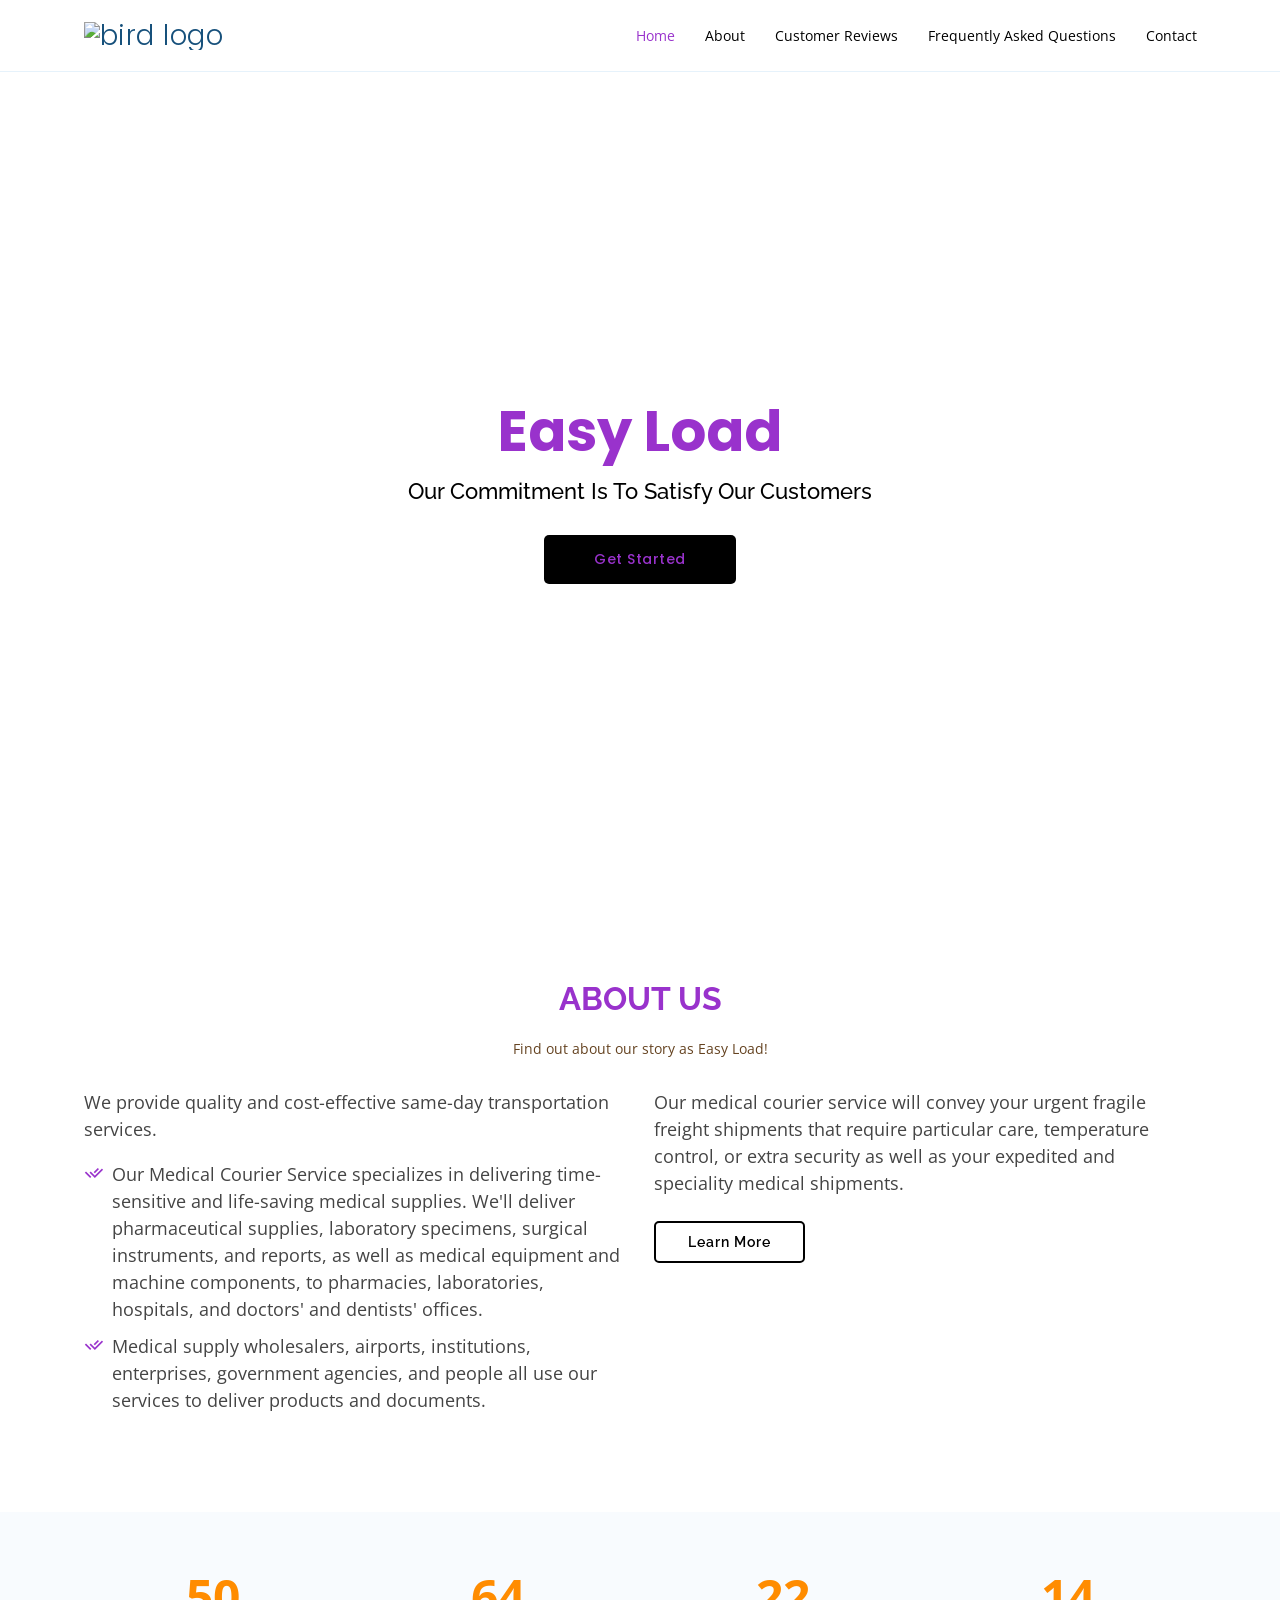
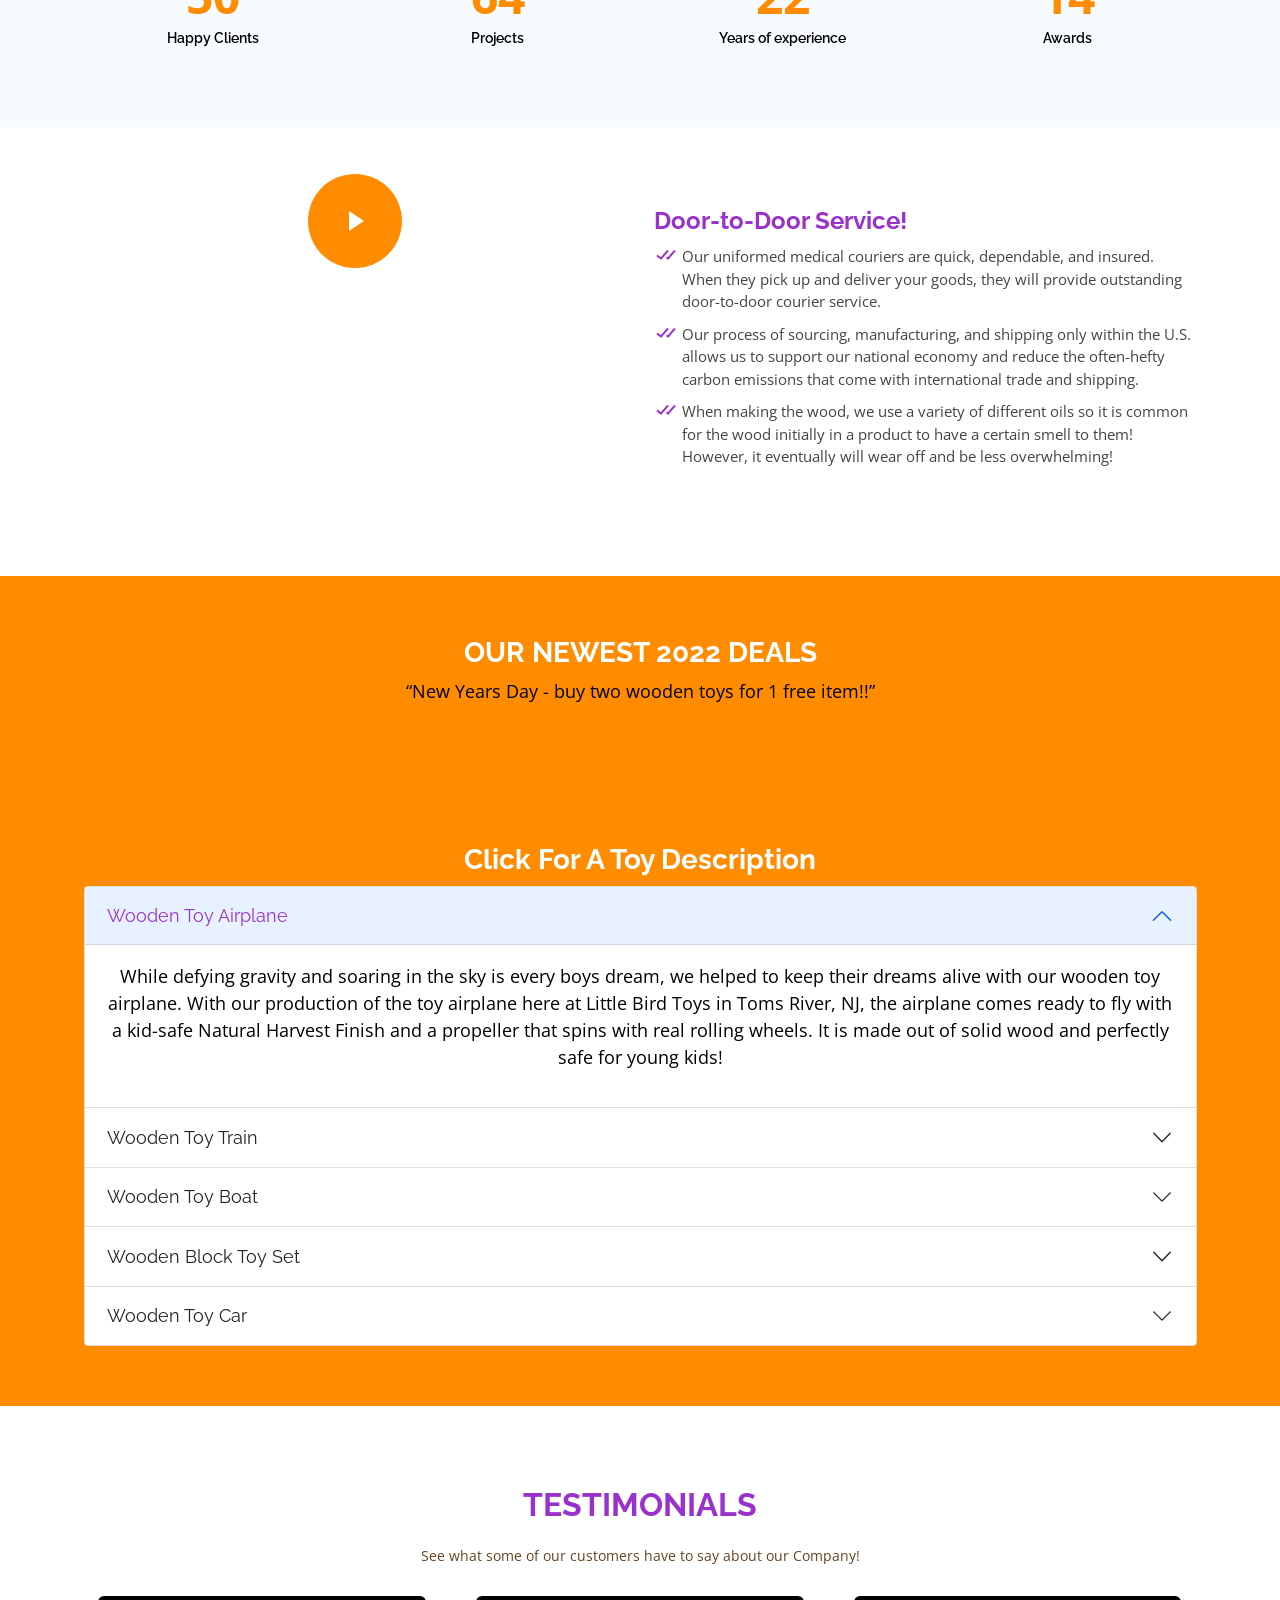
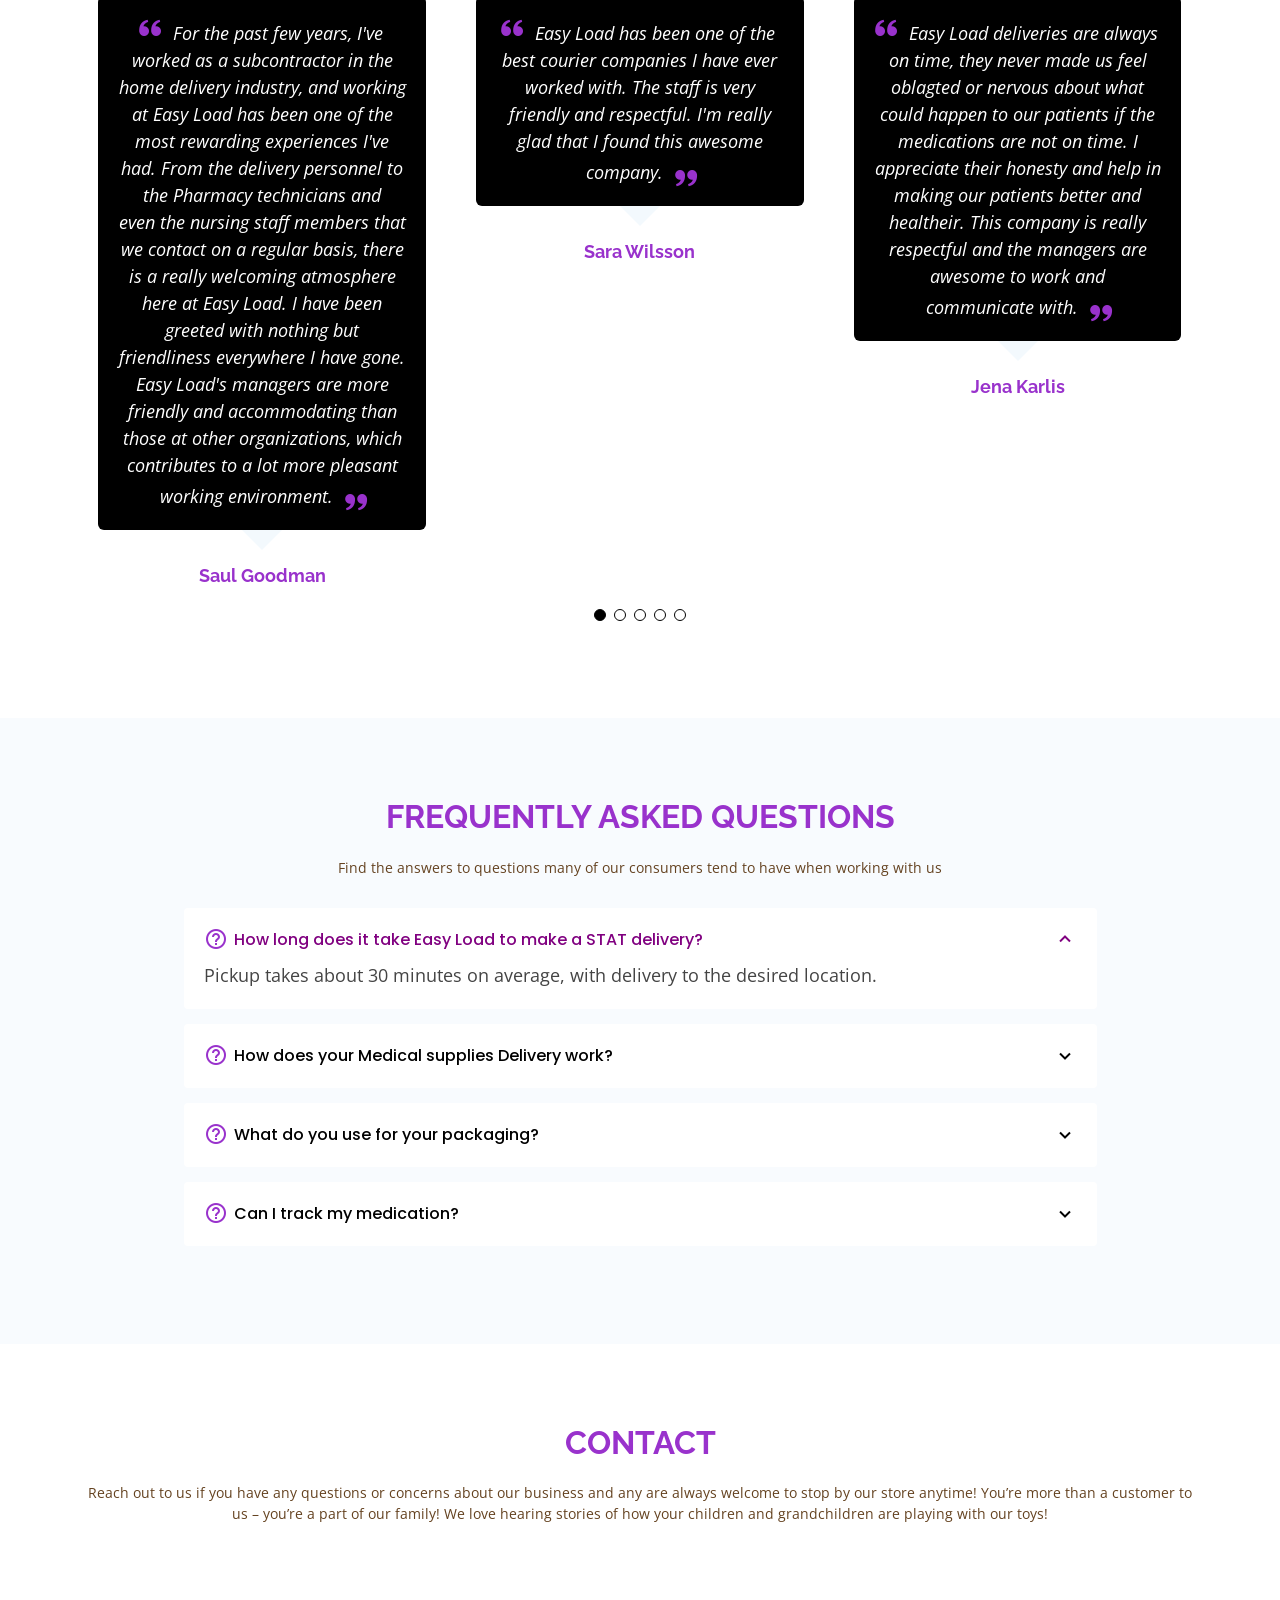
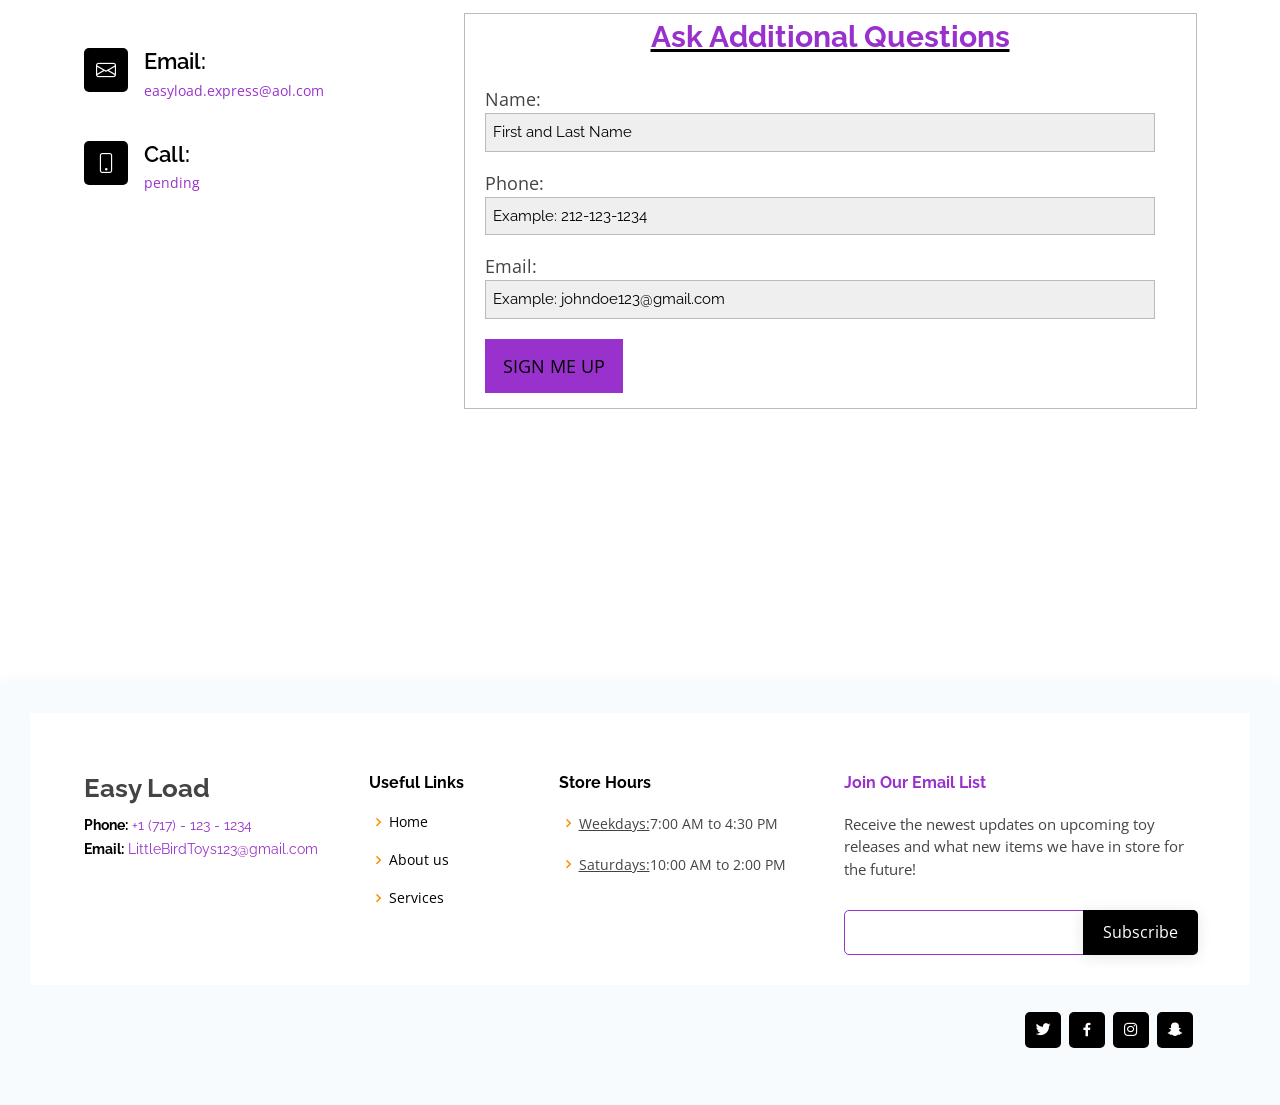
==== Little-Bird-main/index.html @ 07934db2 "Add files via upload" ====
<!DOCTYPE html>
<html lang="en">

<head>
  <meta charset="utf-8">
  <meta content="width=device-width, initial-scale=1.0" name="viewport">

  <title>Easy Load</title>
  <meta content="" name="description">
  <meta content="" name="keywords">

  <!-- Favicons -->
  <link href="assets/img/favicon.png" rel="icon">
  <link href="assets/img/apple-touch-icon.png" rel="apple-touch-icon">

  <!-- Google Fonts -->
  <link href="https://fonts.googleapis.com/css?family=Open+Sans:300,300i,400,400i,600,600i,700,700i|Raleway:300,300i,400,400i,500,500i,600,600i,700,700i|Poppins:300,300i,400,400i,500,500i,600,600i,700,700i" rel="stylesheet">

  <!-- Vendor CSS Files -->
  <link href="assets/vendor/aos/aos.css" rel="stylesheet">
  <link href="assets/vendor/bootstrap/css/bootstrap.min.css" rel="stylesheet">
  <link href="assets/vendor/bootstrap-icons/bootstrap-icons.css" rel="stylesheet">
  <link href="assets/vendor/boxicons/css/boxicons.min.css" rel="stylesheet">
  <link href="assets/vendor/glightbox/css/glightbox.min.css" rel="stylesheet">
  <link href="assets/vendor/remixicon/remixicon.css" rel="stylesheet">
  <link href="assets/vendor/swiper/swiper-bundle.min.css" rel="stylesheet">

  <!-- Template Main CSS File -->
  <link href="assets/css/style.css" rel="stylesheet">

  <!-- =======================================================
  * Template Name: OnePage - v4.7.0
  * Template URL: https://bootstrapmade.com/onepage-multipurpose-bootstrap-template/
  * Author: BootstrapMade.com
  * License: https://bootstrapmade.com/license/
  ======================================================== -->
</head>

<body>

  <!-- ======= Header ======= -->
  <header id="header" class="fixed-top">
    <div class="container d-flex align-items-center justify-content-between">

      <h1 class="logo"><a href="index.html" class="logo"><img src="https://i.imgur.com/Lu086OI.png" alt="bird logo" class="img-fluid"></a></h1>
      <!-- Uncomment below if you prefer to use an image logo -->


      <nav id="navbar" class="navbar">
        <ul>
          <li><a class="nav-link scrollto active" href="#hero">Home</a></li>
          <li><a class="nav-link scrollto" href="#about">About</a></li>
          <li><a class="nav-link scrollto" href="#testimonials">Customer Reviews</a></li>
          <li><a class="nav-link scrollto" href="#faq">Frequently Asked Questions</a></li>

          <li><a class="nav-link scrollto" href="#contact">Contact</a></li>
        </ul>
        <i class="bi bi-list mobile-nav-toggle"></i>
      </nav><!-- .navbar -->

    </div>
  </header><!-- End Header -->

  <!-- ======= Hero Section ======= -->
  <section id="hero" class="d-flex align-items-center">
    <div class="container position-relative" data-aos="fade-up" data-aos-delay="100">
      <div class="row justify-content-center">
        <div class="col-xl-7 col-lg-9 text-center">
          <h1>Easy Load</h1>
          <h2>Our Commitment Is To Satisfy Our Customers</h2>
        </div>
      </div>
      <div class="text-center">
        <a href="#about" class="btn-get-started scrollto">Get Started</a>
      </div>


  </section><!-- End Hero -->

  <main id="main">

    <!-- ======= About Section ======= -->
    <section id="about" class="about">
      <div class="container" data-aos="fade-up">

        <div class="section-title">
          <h2>About Us</h2>
          <p>Find out about our story as Easy Load!</p>
        </div>

        <div class="row content">
          <div class="col-lg-6">
            <p>
              We provide quality and cost-effective same-day transportation services.
            </p>
            <ul>
              <li><i class="ri-check-double-line"></i>Our Medical Courier Service specializes in delivering time-sensitive and life-saving medical supplies. We'll deliver pharmaceutical supplies, laboratory specimens, surgical instruments, and reports, as well as medical equipment and machine components, to pharmacies, laboratories, hospitals, and doctors' and dentists' offices.</li>
              <li><i class="ri-check-double-line"></i> Medical supply wholesalers, airports, institutions, enterprises, government agencies, and people all use our services to deliver products and documents.</li>
            </ul>
          </div>
          <div class="col-lg-6 pt-4 pt-lg-0">
            <p>
              Our medical courier service will convey your urgent fragile freight shipments that require particular care, temperature control, or extra security as well as your expedited and speciality medical shipments.
            </p>
            <a href="#" class="btn-learn-more">Learn More</a>
          </div>
        </div>

      </div>
    </section><!-- End About Section -->

    <!-- ======= Counts Section ======= -->
    <section id="counts" class="counts section-bg">
      <div class="container">

        <div class="row justify-content-end">

          <div class="col-lg-3 col-md-5 col-6 d-md-flex align-items-md-stretch">
            <div class="count-box">
              <span data-purecounter-start="0" data-purecounter-end="65" data-purecounter-duration="2" class="purecounter"></span>
              <p>Happy Clients</p>
            </div>
          </div>

          <div class="col-lg-3 col-md-5 col-6 d-md-flex align-items-md-stretch">
            <div class="count-box">
              <span data-purecounter-start="0" data-purecounter-end="85" data-purecounter-duration="2" class="purecounter"></span>
              <p>Projects</p>
            </div>
          </div>

          <div class="col-lg-3 col-md-5 col-6 d-md-flex align-items-md-stretch">
            <div class="count-box">
              <span data-purecounter-start="0" data-purecounter-end="30" data-purecounter-duration="2" class="purecounter"></span>
              <p>Years of experience</p>
            </div>
          </div>

          <div class="col-lg-3 col-md-5 col-6 d-md-flex align-items-md-stretch">
            <div class="count-box">
              <span data-purecounter-start="0" data-purecounter-end="20" data-purecounter-duration="2" class="purecounter"></span>
              <p>Awards</p>
            </div>
          </div>

        </div>

      </div>
    </section><!-- End Counts Section -->

    <!-- ======= About Video Section ======= -->
    <section id="about-video" class="about-video">
      <div class="container" data-aos="fade-up">

        <div class="row">

          <div class="col-lg-6 video-box align-self-baseline" data-aos="fade-right" data-aos-delay="100">
            <img src="https://i.imgur.com/R7k2dpt.png" class="img-fluid" alt="">
            <a href="https://www.youtube.com/watch?v=6HMXDOgQuZU" class="glightbox play-btn mb-4" data-vbtype="video" data-autoplay="true"></a>
          </div>

          <div class="col-lg-6 pt-3 pt-lg-0 content" data-aos="fade-left" data-aos-delay="100">
            <h3>Door-to-Door Service!</h3>
            <ul>
              <li><i class="bx bx-check-double"></i> Our uniformed medical couriers are quick, dependable, and insured. When they pick up and deliver your goods, they will provide outstanding door-to-door courier service.</li>
              <li><i class="bx bx-check-double"></i> Our process of sourcing, manufacturing, and shipping only within the U.S. allows us to support our national economy and reduce the often-hefty carbon emissions that come with international trade
                and shipping.</li>
              <li><i class="bx bx-check-double"></i> When making the wood, we use a variety of different oils so it is common for the wood initially in a product to have a certain smell to them! However, it eventually will wear off and be less
                overwhelming!
            </ul>
          </div>

        </div>

      </div>
    </section><!-- End About Video Section -->

    <!-- ======= Cta Section ======= -->
    <section id="cta" class="cta">
      <div class="container" data-aos="zoom-in">
        <div class="text-center">
          <h3>OUR NEWEST 2022 DEALS</h3>
          <p id="press-quote">On Memorial Day Weekend, 20% off sale on any item</p>
        </div>

      </div>
    </section><!-- End Cta Section -->



    <section id="cta" class="cta">
      <div class="container" data-aos="zoom-in">
        <div class="text-center">
          <h3>Click For A Toy Description</h3>
          <div class="accordion" id="accordionExample">
            <div class="accordion-item">
              <h2 class="accordion-header" id="headingOne">
                <button class="accordion-button" type="button" data-bs-toggle="collapse" data-bs-target="#collapseOne" aria-expanded="true" aria-controls="collapseOne">
                  Wooden Toy Airplane
                </button>
              </h2>
              <div id="collapseOne" class="accordion-collapse collapse show" aria-labelledby="headingOne" data-bs-parent="#accordionExample">
                <div class="accordion-body">
                  <p>While defying gravity and soaring in the sky is every boys dream, we helped to keep their dreams alive with our wooden toy airplane. With our production of the toy airplane here at Little Bird Toys in Toms River, NJ, the airplane
                    comes ready to fly with a kid-safe Natural Harvest Finish and a propeller that spins with real rolling wheels. It is made out of solid wood and perfectly safe for young kids!</p>
                </div>
              </div>
            </div>
            <div class="accordion-item">
              <h2 class="accordion-header" id="headingTwo">
                <button class="accordion-button collapsed" type="button" data-bs-toggle="collapse" data-bs-target="#collapseTwo" aria-expanded="false" aria-controls="collapseTwo">
                  Wooden Toy Train
                </button>
              </h2>
              <div id="collapseTwo" class="accordion-collapse collapse" aria-labelledby="headingTwo" data-bs-parent="#accordionExample">
                <div class="accordion-body">
                  <p>Our toy train is a beautifully handmade set including an engine, three interchangeable cars, and a handmade detailed artwork made of real beech wood. Our train is a fully ecological product with only natural materials that are
                    high quality and durable. It is a perfect gift for any holiday and is suitable for children to have guaranteed fun at any age!!</p>
                </div>
              </div>
            </div>
            <div class="accordion-item">
              <h2 class="accordion-header" id="headingThree">
                <button class="accordion-button collapsed" type="button" data-bs-toggle="collapse" data-bs-target="#collapseThree" aria-expanded="false" aria-controls="collapseThree">
                  Wooden Toy Boat
                </button>
              </h2>
              <div id="collapseThree" class="accordion-collapse collapse" aria-labelledby="headingThree" data-bs-parent="#accordionExample">
                <div class="accordion-body">
                  <p>Our boat has a model that really floats and makes a great bath toy for young children. It is a safe and simple outlook and encourages any child to use their imagination. This product is handcrafted in Maine with soft and rounded
                    corners and contains edges to nourish a child's senses. It is built with solid Maine white pine in order to be sturdy enough too withstand years of use.</p>
                </div>
              </div>
            </div>
            <div class="accordion-item">
              <h2 class="accordion-header" id="headingFour">
                <button class="accordion-button collapsed" type="button" data-bs-toggle="collapse" data-bs-target="#collapseFour" aria-expanded="false" aria-controls="collapseFour">
                  Wooden Block Toy Set
                </button>
              </h2>
              <div id="collapseFour" class="accordion-collapse collapse" aria-labelledby="headingFour" data-bs-parent="#accordionExample">
                <div class="accordion-body">
                  <p>This product is constructed with a high-grade quality and has hardwood blocks that are study, solid, and safe for kids to use. It includes naturally finished and smooth-sanded hardwood blocks that add a special effect. Our block
                    toy set is specially packaged in a wooden storage crate that can be used for other storage as well.</p>
                </div>
              </div>
            </div>
            <div class="accordion-item">
              <h2 class="accordion-header" id="headingFive">
                <button class="accordion-button collapsed" type="button" data-bs-toggle="collapse" data-bs-target="#collapseFive" aria-expanded="false" aria-controls="collapseFive">
                  Wooden Toy Car
                </button>
              </h2>
              <div id="collapseFive" class="accordion-collapse collapse" aria-labelledby="headingFive" data-bs-parent="#accordionExample">
                <div class="accordion-body">
                  <p>Our wooden toy car is beautifully handcrafted and it is a <strong>one-of-a-kind</strong> product in our business. This toy will also spark imagination and active play in children. When constructed, the cars are handcrafted from a
                    variety of domestic and exotic hardwoods that include maple, oak, mahogany, cherry woods, etc that are coated to hold its color.</p>
                  <p><strong>**Please note there may be choking hazards with small children. The cars have some small parts that might easily break with improper use**</strong></p>
                </div>
              </div>
            </div>
          </div>
        </div>

      </div>
    </section><!-- End Cta Section -->

    <!-- ======= Testimonials Section ======= -->
    <section id="testimonials" class="testimonials">
      <div class="container" data-aos="fade-up">

        <div class="section-title">
          <h2>Testimonials</h2>
          <p>See what some of our customers have to say about our Company!</p>
        </div>

        <div class="testimonials-slider swiper" data-aos="fade-up" data-aos-delay="100">
          <div class="swiper-wrapper">

            <div class="swiper-slide">
              <div class="testimonial-item">
                <p>
                  <i class="bx bxs-quote-alt-left quote-icon-left"></i>
                  For the past few years, I've worked as a subcontractor in the home delivery industry, and working at Easy Load has been one of the most rewarding experiences I've had. From the delivery personnel to the Pharmacy technicians and even the nursing staff members that we contact on a regular basis, there is a really welcoming atmosphere here at Easy Load. I have been greeted with nothing but friendliness everywhere I have gone. Easy Load's managers are more friendly and accommodating than those at other organizations, which contributes to a lot more pleasant working environment.
                  <i class="bx bxs-quote-alt-right quote-icon-right"></i>
                </p>
                <h3>Saul Goodman</h3>

              </div>
            </div>
            <!-- End testimonial item -->

            <div class="swiper-slide">
              <div class="testimonial-item">
                <p>
                  <i class="bx bxs-quote-alt-left quote-icon-left"></i>
                  Easy Load has been one of the best courier companies I have ever worked with. The staff is very friendly and respectful. I'm really glad that I found this awesome company.
                  <i class="bx bxs-quote-alt-right quote-icon-right"></i>
                </p>
                <h3>Sara Wilsson</h3>

              </div>
            </div>
            <!-- End testimonial item -->

            <div class="swiper-slide">
              <div class="testimonial-item">
                <p>
                  <i class="bx bxs-quote-alt-left quote-icon-left"></i>
                  Easy Load deliveries are always on time, they never made us feel oblagted or nervous about what could happen to our patients if the medications are not on time.
                  I appreciate their honesty and help in making our patients better and healtheir. This company is really respectful and the managers are awesome to work and communicate with.
                  <i class="bx bxs-quote-alt-right quote-icon-right"></i>
                </p>
                <h3>Jena Karlis</h3>

              </div>
            </div>
            <!-- End testimonial item -->

            <div class="swiper-slide">
              <div class="testimonial-item">
                <p>
                  <i class="bx bxs-quote-alt-left quote-icon-left"></i>
                  One of the most important things I like about this company is that whenever we need help or to contact someone they always pick up the phone and help us through our problem.
                  The managers are awesome and very respectful.
                  <i class="bx bxs-quote-alt-right quote-icon-right"></i>
                </p>
                <h3>Matt Brandon</h3>

              </div>
            </div>
            <!-- End testimonial item -->
            <div class="swiper-slide">
              <div class="testimonial-item">
                <p>
                  <i class="bx bxs-quote-alt-left quote-icon-left"></i>
                  For over thirty years, I've worked in the trucking and supply industry, and Stallion Express has been one of the most enjoyable organizations for us to work for. On a daily and weekly basis, the work is orderly and efficiently planned out, communication between management and delivery employees is excellent, and logistics are always well managed. This type of work is something I would recommend to anyone trying to make decent money and meet new people on a daily basis.
                  <i class="bx bxs-quote-alt-right quote-icon-right"></i>
                </p>
                <h3>John Larson</h3>
              </div>
            </div>
            <!-- End testimonial item -->
          </div>
          <div class="swiper-pagination"></div>
        </div>
      </div>
    </section>
    <!-- End Testimonials Section -->

    <!-- ======= Frequently Asked Questions Section ======= -->
    <section id="faq" class="faq section-bg">
      <div class="container" data-aos="fade-up">

        <div class="section-title">
          <h2>Frequently Asked Questions</h2>
          <p>Find the answers to questions many of our consumers tend to have when working with us</p>
        </div>

        <div class="faq-list">
          <ul>
            <li data-aos="fade-up">
              <i class="bx bx-help-circle icon-help"></i> <a data-bs-toggle="collapse" class="collapse" data-bs-target="#faq-list-1">How long does it take Easy Load to make a STAT delivery? <i class="bx bx-chevron-down icon-show"></i><i
                  class="bx bx-chevron-up icon-close"></i></a>
              <div id="faq-list-1" class="collapse show" data-bs-parent=".faq-list">
                <p>
                  Pickup takes about 30 minutes on average, with delivery to the desired location.
                </p>
              </div>
            </li>

            <li data-aos="fade-up" data-aos-delay="100">
              <i class="bx bx-help-circle icon-help"></i> <a data-bs-toggle="collapse" data-bs-target="#faq-list-2" class="collapsed">How does your Medical supplies Delivery work? <i class="bx bx-chevron-down icon-show"></i><i
                  class="bx bx-chevron-up icon-close"></i></a>
              <div id="faq-list-2" class="collapse" data-bs-parent=".faq-list">
                <p>
                Our supplies delivery services includes: pickup and delivery. We maintain a real-time inventory of the last known location of your valuable assets.
                </p>
              </div>
            </li>


            <li data-aos="fade-up" data-aos-delay="300">
              <i class="bx bx-help-circle icon-help"></i> <a data-bs-toggle="collapse" data-bs-target="#faq-list-4" class="collapsed">What do you use for your packaging?<i class="bx bx-chevron-down icon-show"></i><i
                  class="bx bx-chevron-up icon-close"></i></a>
              <div id="faq-list-4" class="collapse" data-bs-parent=".faq-list">
                <p>
                  Our new packaging is secured with our special packaging, that keeps the medical supplies away from any heat or sunlight.
                </p>
              </div>
            </li>

            <li data-aos="fade-up" data-aos-delay="400">
              <i class="bx bx-help-circle icon-help"></i> <a data-bs-toggle="collapse" data-bs-target="#faq-list-5" class="collapsed">Can I track my medication?<i class="bx bx-chevron-down icon-show"></i><i
                  class="bx bx-chevron-up icon-close"></i></a>
              <div id="faq-list-5" class="collapse" data-bs-parent=".faq-list">
                <p>
                You can track all of your deliveries in real time if you use Easy Load. For convenience and efficiency, daily, weekly, and monthly delivery are prescheduled.
                </p>
              </div>
            </li>

          </ul>
        </div>

      </div>
    </section><!-- End Frequently Asked Questions Section -->

    <!-- ======= Contact Section ======= -->
    <section id="contact" class="contact">
      <div class="container" data-aos="fade-up">

        <div class="section-title">
          <h2>Contact</h2>
          <p>Reach out to us if you have any questions or concerns about our business and any are always welcome to stop by our store anytime! You’re more than a customer to us – you’re a part of our family! We love hearing stories of how your
            children and grandchildren are playing with our toys! </p>
        </div>



        <div class="row mt-5">

          <div class="col-lg-4">
            <div class="info">


              <div class="email">
                <i class="bi bi-envelope"></i>
                <h4>Email:</h4>
                <p>easyload.express@aol.com</p>
              </div>

              <div class="phone">
                <i class="bi bi-phone"></i>
                <h4>Call:</h4>
                <p>pending</p>
              </div>

            </div>

          </div>

          <div class="col-lg-8 mt-5 mt-lg-0">
            <form action="" method="post" name="signUpForm" id="signUpForm">
              <fieldset id="signUp">
                <legend>Ask Additional Questions</legend>

                <label for="nameField">Name:</label>
                <input id="nameField" name="nameField" type="text" class="textfield" value="First and Last Name" onfocus="clearName();" onblur="resetName();">

                <label for="phoneField">Phone:</label>
                <input id="phoneField" name="phoneField" type="text" class="textfield" value="Example: 212-123-1234" onfocus="clearPhone();" onblur="resetPhone();">

                <label for="phoneField">Email:</label>
                <input id="emailField" name="emailField" type="text" class="textfield" value="Example: johndoe123@gmail.com" onfocus="clearEmail();" onblur="resetEmail();">

                <input id="submit" type="submit" name="submit" value="Sign Me Up">

              </fieldset>
            </form>
          </div>

        </div>

      </div>

      </div>
    </section><!-- End Contact Section -->

  </main><!-- End #main -->

  <!-- ======= Footer ======= -->
  <footer id="footer">

    <div class="footer-top">
      <div class="container">
        <div class="row">

          <div class="col-lg-3 col-md-6 footer-contact">
            <h3>Easy Load</h3>
            <p>
              <strong class="weight">Phone:</strong> +1 (717) - 123 - 1234<br>
              <strong class="weight">Email:</strong> LittleBirdToys123@gmail.com<br>
            </p>
          </div>

          <div class="col-lg-2 col-md-6 footer-links">
            <h4>Useful Links</h4>
            <ul>
              <li><i class="bx bx-chevron-right"></i> <a href="#">Home</a></li>
              <li><i class="bx bx-chevron-right"></i> <a href="#">About us</a></li>
              <li><i class="bx bx-chevron-right"></i> <a href="#">Services</a></li>
            </ul>
          </div>

          <div class="col-lg-3 col-md-6 footer-links">
            <h4>Store Hours</h4>
            <ul>
              <li><i class="bx bx-chevron-right"></i><span class="font">Weekdays:</span> 7:00 AM to 4:30 PM</li>
              <li><i class="bx bx-chevron-right"></i><span class="font">Saturdays:</span> 10:00 AM to 2:00 PM</li>
            </ul>
          </div>

          <div class="col-lg-4 col-md-6 footer-newsletter">
            <h4>Join Our Email List</h4>
            <p>Receive the newest updates on upcoming toy releases and what new items we have in store for the future!</p>
            <form action="" method="post">
              <input type="email" name="email"><input type="submit" value="Subscribe">
            </form>
          </div>

        </div>
      </div>
    </div>

    <div class="container d-md-flex py-4">

      <div class="me-md-auto text-center text-md-start">
        <div class="copyright">
        </div>
        
      </div>
      <div class="social-links text-center text-md-right pt-3 pt-md-0">
        <a href="https://www.twitter.com/LittleBirdToyCo" class="twitter"><i class="bx bxl-twitter"></i></a>
        <a href="https://www.facebook.com/LittleBirdToyCo" class="facebook"><i class="bx bxl-facebook"></i></a>
        <a href="https://www.instagram.com/LittleBirdToyCo" class="instagram"><i class="bx bxl-instagram"></i></a>
        <a href="https://www.snapchat.com/LittleBirdToyCo" class="linkedin"><i class="bx bxl-snapchat"></i></a>
      </div>
    </div>
  </footer>
  <!-- End Footer -->

  <div id="preloader"></div>
  <a href="#" class="back-to-top d-flex align-items-center justify-content-center"><i class="bi bi-arrow-up-short"></i></a>

  <!-- Vendor JS Files -->
  <script src="assets/vendor/purecounter/purecounter.js"></script>
  <script src="assets/vendor/aos/aos.js"></script>
  <script src="assets/vendor/bootstrap/js/bootstrap.bundle.min.js"></script>
  <script src="assets/vendor/glightbox/js/glightbox.min.js"></script>
  <script src="assets/vendor/isotope-layout/isotope.pkgd.min.js"></script>
  <script src="assets/vendor/swiper/swiper-bundle.min.js"></script>
  <script src="assets/vendor/php-email-form/validate.js"></script>

  <!-- Template Main JS File -->
  <script src="assets/js/main.js">

  </script>

</body>

</html>
---- Little-Bird-main/assets/css/style.css ----
/**
* Template Name: OnePage - v4.7.0
* Template URL: https://bootstrapmade.com/onepage-multipurpose-bootstrap-template/
* Author: BootstrapMade.com
* License: https://bootstrapmade.com/license/
*/

/*--------------------------------------------------------------
# General
--------------------------------------------------------------*/
body {
  font-family: "Open Sans", sans-serif;
  color: #444444;
}

html {
  scroll-behavior: smooth;
}

a {
  color: Purple;
  text-decoration: none;
}

a:hover {
  color: #469fdf;
  text-decoration: none;
}

h1, h2, h3, h4, h5, h6 {
  font-family: "Raleway", sans-serif;
}

/*--------------------------------------------------------------
# Back to top button
--------------------------------------------------------------*/
.back-to-top {
  position: fixed;
  visibility: hidden;
  opacity: 0;
  right: 15px;
  bottom: 15px;
  z-index: 996;
  background: black;
  width: 40px;
  height: 40px;
  border-radius: 4px;
  transition: all 0.4s;
}
.back-to-top i {
  font-size: 28px;
  color: #fff;
  line-height: 0;
}
.back-to-top:hover {
  background: #FF8C00;
  color: #fff;
}
.back-to-top.active {
  visibility: visible;
  opacity: 1;
}

/*--------------------------------------------------------------
# Preloader
--------------------------------------------------------------*/
#preloader {
  position: fixed;
  top: 0;
  left: 0;
  right: 0;
  bottom: 0;
  z-index: 9999;
  overflow: hidden;
  background: #fff;
}

#preloader:before {
  content: "";
  position: fixed;
  top: calc(50% - 30px);
  left: calc(50% - 30px);
  border: 6px solid #2487ce;
  border-top-color: #fff;
  border-bottom-color: #fff;
  border-radius: 50%;
  width: 60px;
  height: 60px;
  -webkit-animation: animate-preloader 1s linear infinite;
  animation: animate-preloader 1s linear infinite;
}

@-webkit-keyframes animate-preloader {
  0% {
    transform: rotate(0deg);
  }
  100% {
    transform: rotate(360deg);
  }
}

@keyframes animate-preloader {
  0% {
    transform: rotate(0deg);
  }
  100% {
    transform: rotate(360deg);
  }
}
/*--------------------------------------------------------------
# Disable aos animation delay on mobile devices
--------------------------------------------------------------*/
@media screen and (max-width: 768px) {
  [data-aos-delay] {
    transition-delay: 0 !important;
  }
}
/*--------------------------------------------------------------
# Header
--------------------------------------------------------------*/
#header {
  transition: all 0.5s;
  background: #fff;
  z-index: 997;
  padding: 15px 0;
  border-bottom: 1px solid #e6f2fb;
}
#header.header-scrolled {
  border-color: #fff;
  box-shadow: 0px 2px 15px rgba(18, 66, 101, 0.08);
}
#header .logo {
  font-size: 28px;
  margin: 0;
  padding: 0;
  line-height: 1;
  font-weight: 300;
  letter-spacing: 0.5px;
  font-family: "Poppins", sans-serif;
}
#header .logo a {
  color: #16507b;
}
#header .logo img {
  max-height: 125px;
}
@media (max-width: 992px) {
  #header .logo {
    font-size: 28px;
  }
}

/*--------------------------------------------------------------
# Navigation Menu
--------------------------------------------------------------*/
/**
* Desktop Navigation
*/
.navbar {
  padding: 0;
}

.img-fluid {

}
.navbar ul {
  margin: 0;
  padding: 0;
  display: flex;
  list-style: none;
  align-items: center;
}
.navbar li {
  position: relative;
}
.navbar a, .navbar a:focus {
  display: flex;
  align-items: center;
  justify-content: space-between;
  padding: 10px 0 10px 30px;
  font-size: 14px;
  color: black;
  white-space: nowrap;
  transition: 0.3s;
}
.navbar a i, .navbar a:focus i {
  font-size: 12px;
  line-height: 0;
  margin-left: 5px;
}
.navbar a:hover, .navbar .active, .navbar .active:focus, .navbar li:hover > a {
  color:  #9932CC;
}
.navbar .getstarted, .navbar .getstarted:focus {
  background: black;
  padding: 8px 20px;
  margin-left: 30px;
  border-radius: 4px;
  color: #fff;
}
.navbar .getstarted:hover, .navbar .getstarted:focus:hover {
  color: #fff;
  background: #FFA500;
}
.navbar .dropdown ul {
  display: block;
  position: absolute;
  left: 14px;
  top: calc(100% + 30px);
  margin: 0;
  padding: 10px 0;
  z-index: 99;
  opacity: 0;
  visibility: hidden;
  background: #fff;
  box-shadow: 0px 0px 30px rgba(127, 137, 161, 0.25);
  transition: 0.3s;
  border-radius: 4px;
}
.navbar .dropdown ul li {
  min-width: 200px;
}
.navbar .dropdown ul a {
  padding: 10px 20px;
  text-transform: none;
}
.navbar .dropdown ul a i {
  font-size: 12px;
}
.navbar .dropdown ul a:hover, .navbar .dropdown ul .active:hover, .navbar .dropdown ul li:hover > a {
  color: #2487ce;
}
.navbar .dropdown:hover > ul {
  opacity: 1;
  top: 100%;
  visibility: visible;
}
.navbar .dropdown .dropdown ul {
  top: 0;
  left: calc(100% - 30px);
  visibility: hidden;
}
.navbar .dropdown .dropdown:hover > ul {
  opacity: 1;
  top: 0;
  left: 100%;
  visibility: visible;
}
@media (max-width: 1366px) {
  .navbar .dropdown .dropdown ul {
    left: -90%;
  }
  .navbar .dropdown .dropdown:hover > ul {
    left: -100%;
  }
}

/**
* Mobile Navigation
*/
.mobile-nav-toggle {
  color: #124265;
  font-size: 28px;
  cursor: pointer;
  display: none;
  line-height: 0;
  transition: 0.5s;
}
.mobile-nav-toggle.bi-x {
  color: #fff;
}

@media (max-width: 991px) {
  .mobile-nav-toggle {
    display: block;
  }

  .navbar ul {
    display: none;
  }
}
.navbar-mobile {
  position: fixed;
  overflow: hidden;
  top: 0;
  right: 0;
  left: 0;
  bottom: 0;
  background: black;
  transition: 0.3s;
  z-index: 999;
}
.navbar-mobile .mobile-nav-toggle {
  position: absolute;
  top: 15px;
  right: 15px;
}
.navbar-mobile ul {
  display: block;
  position: absolute;
  top: 55px;
  right: 15px;
  bottom: 15px;
  left: 15px;
  padding: 10px 0;
  background-color: #fff;
  overflow-y: auto;
  transition: 0.3s;
}
.navbar-mobile a, .navbar-mobile a:focus {
  padding: 10px 20px;
  font-size: 15px;
  color: #124265;
}
.navbar-mobile a:hover, .navbar-mobile .active, .navbar-mobile li:hover > a {
  color: #2487ce;
}
.navbar-mobile .getstarted, .navbar-mobile .getstarted:focus {
  margin: 15px;
}
.navbar-mobile .dropdown ul {
  position: static;
  display: none;
  margin: 10px 20px;
  padding: 10px 0;
  z-index: 99;
  opacity: 1;
  visibility: visible;
  background: #fff;
  box-shadow: 0px 0px 30px rgba(127, 137, 161, 0.25);
}
.navbar-mobile .dropdown ul li {
  min-width: 200px;
}
.navbar-mobile .dropdown ul a {
  padding: 10px 20px;
}
.navbar-mobile .dropdown ul a i {
  font-size: 12px;
}
.navbar-mobile .dropdown ul a:hover, .navbar-mobile .dropdown ul .active:hover, .navbar-mobile .dropdown ul li:hover > a {
  color: #2487ce;
}
.navbar-mobile .dropdown > .dropdown-active {
  display: block;
}

/*--------------------------------------------------------------
# Hero Section
--------------------------------------------------------------*/


#hero {
  width: 100%;
  height: 100vh;
  position: relative;
  background: url("https://i.imgur.com/W3w9RLR.png");
  justify-content: center;
  position: relative;
  background-repeat: no-repeat;
  background-position: center;
}
#hero:before {
  content: "";
  background: rgba(255, 255, 255, 0.8);
  position: absolute;
  bottom: 0;
  top: 0;
  left: 0;
  right: 0;
}
#hero .container {
  padding-top: 80px;
}
#hero h1 {
  margin: 0;
  font-size: 56px;
  font-weight: 700;
  line-height: 72px;
  color: #9932CC;
  font-family: "Poppins", sans-serif;
}
#hero h2 {
  color: black;
  margin: 10px 0 0 0;
  font-size: 22px;
}
#hero .btn-get-started {
  font-family: "Poppins", sans-serif;
  font-weight: 500;
  font-size: 14px;
  letter-spacing: 0.5px;
  display: inline-block;
  padding: 14px 50px;
  border-radius: 5px;
  transition: 0.5s;
  margin-top: 30px;
  color:  #9932CC;
  background: black;
}
#hero .btn-get-started:hover {
  background:  gray;
}
#hero .icon-boxes {
  margin-top: 100px;
}
#hero .icon-box {
  padding: 50px 30px;
  position: relative;
  overflow: hidden;
  background: #fff;
  box-shadow: 0 0 29px 0 rgba(18, 66, 101, 0.08);
  transition: all 0.3s ease-in-out;
  border-radius: 8px;
  z-index: 1;
}
#hero .icon-box .title {
  font-weight: 700;
  margin-bottom: 15px;
  font-size: 18px;
}
#hero .icon-box .title a {
  color: #124265;
  transition: 0.3s;
}
#hero .icon-box .description {
  font-size: 15px;
  line-height: 28px;
  margin-bottom: 0;
}
#hero .icon-box .icon {
  margin-bottom: 20px;
  padding-top: 10px;
  display: inline-block;
  transition: all 0.3s ease-in-out;
  font-size: 36px;
  line-height: 1;
  color: #2487ce;
}
#hero .icon-box:hover {
  transform: scale(1.08);
}
#hero .icon-box:hover .title a {
  color: #2487ce;
}
@media (min-width: 1024px) {
  #hero {
    background-attachment: fixed;
  }
}
@media (max-height: 800px) {
  #hero {
    height: auto;
  }
}
@media (max-width: 992px) {
  #hero {
    height: auto;
  }
  #hero h1 {
    font-size: 28px;
    line-height: 36px;
    color: #9932CC;
  }
  #hero h2 {
    font-size: 18px;
    line-height: 24px;
  }
}

/*--------------------------------------------------------------
# Sections General
--------------------------------------------------------------*/
section {
  padding: 80px 0;
  overflow: hidden;
}

.section-bg {
  background-color: #f8fbfe;
}

.section-title {
  text-align: center;
  padding-bottom: 30px;
}
.section-title h2 {
  font-size: 32px;
  font-weight: bold;
  text-transform: uppercase;
  margin-bottom: 20px;
  padding-bottom: 0;
  color: #9932CC;
}
.section-title p {
  margin-bottom: 0;
  font-size: 14px;
  color: #654321;
}

/*--------------------------------------------------------------
# About
--------------------------------------------------------------*/
.about .content h3 {
  font-weight: 600;
  font-size: 26px;
  color: #9932CC;
}
.about .content ul {
  list-style: none;
  padding: 0;
}
.about .content ul li {
  padding-left: 28px;
  position: relative;
}
.about .content ul li + li {
  margin-top: 10px;
}
.about .content ul i {
  position: absolute;
  left: 0;
  top: 2px;
  font-size: 20px;
  color: #9932CC;
  line-height: 1;
}
.about .content p:last-child {
  margin-bottom: 0;
}
.about .content .btn-learn-more {
  font-family: "Raleway", sans-serif;
  font-weight: 600;
  font-size: 14px;
  letter-spacing: 1px;
  display: inline-block;
  padding: 12px 32px;
  border-radius: 5px;
  transition: 0.3s;
  line-height: 1;
  color: Black;
  -webkit-animation-delay: 0.8s;
  animation-delay: 0.8s;
  margin-top: 6px;
  border: 2px solid #000000;
}
.about .content .btn-learn-more:hover {
  background:  #9932CC;
  color: white;
  text-decoration: none;
}

/*--------------------------------------------------------------
# Counts
--------------------------------------------------------------*/
.counts {
  padding: 60px 0;
}
.counts .count-box {
  width: 100%;
  text-align: center;
}
.counts .count-box span {
  font-size: 48px;
  line-height: 48px;
  display: block;
  font-weight: 700;
  color: #FF8C00;
  margin-left: 80px;
  margin: auto;
}
.counts .count-box p {
  padding: 8px 0 0 0;
  font-family: "Raleway", sans-serif;
  font-weight: 600;
  font-size: 14px;
  color: Black;
}

/*--------------------------------------------------------------
# About Video
--------------------------------------------------------------*/
.about-video .content {
  font-size: 15px;
}
.about-video .content h3 {
  font-weight: 700;
  font-size: 24px;
  color: #9932CC;
}
.about-video .content ul {
  list-style: none;
  padding: 0;
}
.about-video .content ul li {
  padding-bottom: 10px;
  padding-left: 28px;
  position: relative;
}
.about-video .content ul i {
  font-size: 24px;
  color: #FF8C00;
  position: absolute;
  left: 0;
  top: -2px;
  color: #9932CC;
}
.about-video .content p:last-child {
  margin-bottom: 0;
}
.about-video .play-btn {
  width: 94px;
  height: 94px;
  background: radial-gradient(#FF8C00, #FF8C00) 52%);
  border-radius: 50%;
  display: block;
  position: absolute;
  left: calc(50% - 47px);
  top: calc(50% - 47px);
  overflow: hidden;
}
.about-video .play-btn::after {
  content: "";
  position: absolute;
  left: 50%;
  top: 50%;
  transform: translateX(-40%) translateY(-50%);
  width: 0;
  height: 0;
  border-top: 10px solid transparent;
  border-bottom: 10px solid transparent;
  border-left: 15px solid #fff;
  z-index: 100;
  transition: all 400ms cubic-bezier(0.55, 0.055, 0.675, 0.19);
}
.about-video .play-btn::before {
  content: "";
  position: absolute;
  width: 120px;
  height: 120px;
  -webkit-animation-delay: 0s;
  animation-delay: 0s;
  -webkit-animation: pulsate-btn 2s;
  animation: pulsate-btn 2s;
  -webkit-animation-direction: forwards;
  animation-direction: forwards;
  -webkit-animation-iteration-count: infinite;
  animation-iteration-count: infinite;
  -webkit-animation-timing-function: steps;
  animation-timing-function: steps;
  opacity: 1;
  border-radius: 50%;
  border: 5px solid #FF8C00;
  top: -15%;
  left: -15%;
  background: #FF8C00;
}
.about-video .play-btn:hover::after {
  border-left: 15px solid  #9932CC;
  transform: scale(20);
}
.about-video .play-btn:hover::before {
  content: "";
  position: absolute;
  left: 50%;
  top: 50%;
  transform: translateX(-40%) translateY(-50%);
  width: 0;
  height: 0;
  border: none;
  border-top: 10px solid transparent;
  border-bottom: 10px solid transparent;
  border-left: 15px solid #fff;
  z-index: 200;
  -webkit-animation: none;
  animation: none;
  border-radius: 0;
}

@-webkit-keyframes pulsate-btn {
  0% {
    transform: scale(0.6, 0.6);
    opacity: 1;
  }
  100% {
    transform: scale(1, 1);
    opacity: 0;
  }
}

@keyframes pulsate-btn {
  0% {
    transform: scale(0.6, 0.6);
    opacity: 1;
  }
  100% {
    transform: scale(1, 1);
    opacity: 0;
  }
}
/*--------------------------------------------------------------
# Clients
--------------------------------------------------------------*/
.clients {
  padding: 15px 0;
  text-align: center;
}
.clients img {
  max-width: 45%;
  transition: all 0.4s ease-in-out;
  display: inline-block;
  padding: 15px 0;
  filter: grayscale(100);
}
.clients img:hover {
  filter: none;
  transform: scale(1.15);
}
@media (max-width: 768px) {
  .clients img {
    max-width: 40%;
  }
}

/*--------------------------------------------------------------
# Testimonials
--------------------------------------------------------------*/
.testimonials .testimonials-carousel, .testimonials .testimonials-slider {
  overflow: hidden;
}
.testimonials .testimonial-item {
  box-sizing: content-box;
  text-align: center;
  min-height: 320px;
}
.testimonials .testimonial-item .testimonial-img {
  width: 90px;
  border-radius: 50%;
  margin: 0 auto;
}
.testimonials .testimonial-item h3 {
  font-size: 18px;
  font-weight: bold;
  margin: 10px 0 5px 0;
  color: #9932CC;
}
.testimonials .testimonial-item h4 {
  font-size: 14px;
  color: #999;
  margin: 0;
}
.testimonials .testimonial-item .quote-icon-left, .testimonials .testimonial-item .quote-icon-right {
  color: #9932CC;
  font-size: 26px;
}
.testimonials .testimonial-item .quote-icon-left {
  display: inline-block;
  left: -5px;
  position: relative;
}
.testimonials .testimonial-item .quote-icon-right {
  display: inline-block;
  right: -5px;
  position: relative;
  top: 10px;
}
.testimonials .testimonial-item p {
  font-style: italic;
  margin: 0 15px 15px 15px;
  padding: 20px;
  background: black;
  color: white;
  position: relative;
  margin-bottom: 35px;
  border-radius: 6px;
}
.testimonials .testimonial-item p::after {
  content: "";
  width: 0;
  height: 0;
  border-top: 20px solid #f3f9fd;
  border-right: 20px solid transparent;
  border-left: 20px solid transparent;
  position: absolute;
  bottom: -20px;
  left: calc(50% - 20px);
}
.testimonials .swiper-pagination {
  margin-top: 20px;
  position: relative;
}
.testimonials .swiper-pagination .swiper-pagination-bullet {
  width: 12px;
  height: 12px;
  background-color: #fff;
  opacity: 1;
  border: 1px solid black;
}
.testimonials .swiper-pagination .swiper-pagination-bullet-active {
  background-color: black;
}

/*--------------------------------------------------------------
# Services
--------------------------------------------------------------*/
.services .icon-box {
  text-align: center;
  padding: 70px 20px 80px 20px;
  transition: all ease-in-out 0.3s;
  background: #fff;
  box-shadow: 0px 5px 90px 0px rgba(110, 123, 131, 0.05);
}
.services .icon-box .icon {
  margin: 0 auto;
  width: 100px;
  height: 100px;
  display: flex;
  align-items: center;
  justify-content: center;
  transition: ease-in-out 0.3s;
  position: relative;
}
.services .icon-box .icon i {
  font-size: 36px;
  transition: 0.5s;
  position: relative;
}
.services .icon-box .icon svg {
  position: absolute;
  top: 0;
  left: 0;
}
.services .icon-box .icon svg path {
  transition: 0.5s;
  fill: #f5f5f5;
}
.services .icon-box h4 {
  font-weight: 600;
  margin: 10px 0 15px 0;
  font-size: 22px;
}
.services .icon-box h4 a {
  color: #124265;
  transition: ease-in-out 0.3s;
}
.services .icon-box p {
  line-height: 24px;
  font-size: 14px;
  margin-bottom: 0;
}
.services .icon-box:hover {
  border-color: #9932CC;
  box-shadow: 0px 0 35px 0 rgba(0, 0, 0, 0.08);
}
.services .iconbox-blue i {
  color: #47aeff;
}
.services .iconbox-blue:hover .icon i {
  color: #fff;
}
.services .iconbox-blue:hover .icon path {
  fill: #47aeff;
}
.services .iconbox-Darkorange i {
  color: #ffa76e;
}
.services .iconbox-Darkorange:hover .icon i {
  color: #fff;
}
.services .iconbox-Darkorange:hover .icon path {
  fill: #ffa76e;
}
.services .iconbox-pink i {
  color: #e80368;
}
.services .iconbox-pink:hover .icon i {
  color: #fff;
}
.services .iconbox-pink:hover .icon path {
  fill: #e80368;
}
.services .iconbox-yellow i {
  color: #ffbb2c;
}
.services .iconbox-yellow:hover .icon i {
  color: #fff;
}
.services .iconbox-yellow:hover .icon path {
  fill: #ffbb2c;
}
.services .iconbox-red i {
  color: #ff5828;
}
.services .iconbox-red:hover .icon i {
  color: #fff;
}
.services .iconbox-red:hover .icon path {
  fill: #ff5828;
}
.services .iconbox-teal i {
  color: #11dbcf;
}
.services .iconbox-teal:hover .icon i {
  color: #fff;
}
.services .iconbox-teal:hover .icon path {
  fill: #11dbcf;
}

/*--------------------------------------------------------------
# Cta
--------------------------------------------------------------*/
.cta {
  background: #FF8C00;
  background-size: cover;
  padding: 60px 0;
}
.cta h3 {
  color: #fff;
  font-size: 28px;
  font-weight: 700;
}
.cta p {
  color: black;
}
.cta .cta-btn {
  font-family: "Raleway", sans-serif;
  font-weight: 600;
  font-size: 14px;
  letter-spacing: 1px;
  display: inline-block;
  padding: 10px 35px;
  border-radius: 5px;
  transition: 0.5s;
  margin-top: 10px;
  border: 2px solid #fff;
  color: #fff;
}
.cta .cta-btn:hover {
  background: #fff;
  color: #2487ce;
}

/*--------------------------------------------------------------
# Portfolio
--------------------------------------------------------------*/
.portfolio .portfolio-item {
  margin-bottom: 30px;
}
.portfolio #portfolio-flters {
  padding: 0;
  margin: 0 auto 35px auto;
  list-style: none;
  text-align: center;
  border-radius: 50px;
  padding: 2px 15px;
}
.portfolio #portfolio-flters li {
  cursor: pointer;
  display: inline-block;
  padding: 10px 15px 8px 15px;
  font-size: 14px;
  font-weight: 600;
  line-height: 1;
  text-transform: uppercase;
  color: #9932CC;
  margin-bottom: 5px;
  transition: all 0.3s ease-in-out;
}
.portfolio #portfolio-flters li:hover, .portfolio #portfolio-flters li.filter-active {
  color: #2487ce;
}
.portfolio #portfolio-flters li:last-child {
  margin-right: 0;
}
.portfolio .portfolio-wrap {
  transition: 0.3s;
  position: relative;
  overflow: hidden;
  z-index: 1;
}
.portfolio .portfolio-wrap::before {
  content: "";
  background: rgba(36, 135, 206, 0.6);
  position: absolute;
  left: 30px;
  right: 30px;
  top: 30px;
  bottom: 30px;
  transition: all ease-in-out 0.3s;
  z-index: 2;
  opacity: 0;
}
.portfolio .portfolio-wrap .portfolio-info {
  opacity: 0;
  position: absolute;
  top: 0;
  left: 0;
  right: 0;
  bottom: 0;
  text-align: center;
  z-index: 3;
  transition: all ease-in-out 0.3s;
  display: flex;
  flex-direction: column;
  justify-content: center;
  align-items: center;
}
.portfolio .portfolio-wrap .portfolio-info::before {
  display: block;
  content: "";
  width: 48px;
  height: 48px;
  position: absolute;
  top: 35px;
  left: 35px;
  border-top: 3px solid #fff;
  border-left: 3px solid #fff;
  transition: all 0.5s ease 0s;
  z-index: 9994;
}
.portfolio .portfolio-wrap .portfolio-info::after {
  display: block;
  content: "";
  width: 48px;
  height: 48px;
  position: absolute;
  bottom: 35px;
  right: 35px;
  border-bottom: 3px solid #fff;
  border-right: 3px solid #fff;
  transition: all 0.5s ease 0s;
  z-index: 9994;
}
.portfolio .portfolio-wrap .portfolio-info h4 {
  font-size: 20px;
  color: #fff;
  font-weight: 600;
}
.portfolio .portfolio-wrap .portfolio-info p {
  color: #ffffff;
  font-size: 14px;
  text-transform: uppercase;
  padding: 0;
  margin: 0;
}
.portfolio .portfolio-wrap .portfolio-links {
  text-align: center;
  z-index: 4;
}
.portfolio .portfolio-wrap .portfolio-links a {
  color: rgba(255, 255, 255, 0.6);
  margin: 0 2px;
  font-size: 28px;
  display: inline-block;
  transition: 0.3s;
}
.portfolio .portfolio-wrap .portfolio-links a:hover {
  color: #fff;
}
.portfolio .portfolio-wrap:hover::before {
  top: 0;
  left: 0;
  right: 0;
  bottom: 0;
  opacity: 1;
}
.portfolio .portfolio-wrap:hover .portfolio-info {
  opacity: 1;
}
.portfolio .portfolio-wrap:hover .portfolio-info::before {
  top: 15px;
  left: 15px;
}
.portfolio .portfolio-wrap:hover .portfolio-info::after {
  bottom: 15px;
  right: 15px;
}

/*--------------------------------------------------------------
# Portfolio Details
--------------------------------------------------------------*/
.portfolio-details {
  padding-top: 40px;
}
.portfolio-details .portfolio-details-slider img {
  width: 100%;
}
.portfolio-details .portfolio-details-slider .swiper-pagination {
  margin-top: 20px;
  position: relative;
}
.portfolio-details .portfolio-details-slider .swiper-pagination .swiper-pagination-bullet {
  width: 12px;
  height: 12px;
  background-color: #fff;
  opacity: 1;
  border: 1px solid #2487ce;
}
.portfolio-details .portfolio-details-slider .swiper-pagination .swiper-pagination-bullet-active {
  background-color: #2487ce;
}
.portfolio-details .portfolio-info {
  padding: 30px;
  box-shadow: 0px 0 30px rgba(18, 66, 101, 0.08);
}
.portfolio-details .portfolio-info h3 {
  font-size: 22px;
  font-weight: 700;
  margin-bottom: 20px;
  padding-bottom: 20px;
  border-bottom: 1px solid #eee;
}
.portfolio-details .portfolio-info ul {
  list-style: none;
  padding: 0;
  font-size: 15px;
}
.portfolio-details .portfolio-info ul li + li {
  margin-top: 10px;
}
.portfolio-details .portfolio-description {
  padding-top: 30px;
}
.portfolio-details .portfolio-description h2 {
  font-size: 26px;
  font-weight: 700;
  margin-bottom: 20px;
}
.portfolio-details .portfolio-description p {
  padding: 0;
}

select  {
  margin-bottom: 1.22rem;
  font-size: 18px;
  font-weight: 300;
  font-family: 'Open Sans', sans-serif;
  color: #4a4a4a;
  border: 1px solid #466580;
  border-radius: 0;
  box-shadow: 0 1px 3px rgba (0,0,0, .2), inset 0 2px 0 rgb (255,255,255);
  bacground: #e6e6e6 linear-gradient ( rgb(242,242,242) 0%, rgb (212, 212, 212) 100% );
  width: 280px;
  height: 36px;
  padding-left: 0.5em;
}

.subtitle {
  color: black;
  margin-bottom: 2.22rem;
  font-size: 1.33rem;
  font-weight: 300;
  line-height: 1.3;
}

.outer-wrapper {
  background-color: black;
  padding: 6%;
  padding-bottom: 92px;
  text-align: center;
}

.content-wrapper {
  display: inline-block;
  text-align: left;
}

#postcard {
  width: 50px;
  height: 50px;
  position: relative;
  background-image: url('OnePage\assets\img\plane1.jpg');
  background-size: cover;
  box-shadow: 3px 6px 20px 0 rgba(0,0,0, .5);
  padding-top: 54px;
}

#greeting {
  font-family: 'boogaloo', cursive;
  text-align: center;
  font-size: 19px;
  color: black;
  margin-bottom: 2px;
}

#state {
  color: black;
}
#state-heading {
  font-family: 'Oswald', sans-serif;
  font-weight: bold;
  text-align: center;
  text-transform: uppercase;
  font-size: 35px;
  line-height: 1.1;
  color: black;
  float: left;
  width: 100%;
}

@media (min-width: 400px) {
	html {
		font-size: 16px;
	}
}

@media (min-width: 470px) {
	html {
		font-size: 17px;
	}
	.outer-wrapper {
		padding-top: 30px;
		padding-bottom: 140px;
	}
	select {
		width: 300px;
	}
	#postcard {
		width: 406px;
		height: 292px;
		padding-top: 88px;
	}
	#greeting {
		font-size: 28px;
		margin-bottom: 2px;
	}
	#state-heading {
		font-size: 50px;
	}
	footer {
		margin-top: 194px;
	}
}

@media (min-width: 960px) {
	html {
		font-size: 18px;
	}
	.outer-wrapper {
		padding-bottom: 80px;
	}
	.content-wrapper {
		max-width: 850px;
		margin: auto;
		padding: 0 20px;
	}
	.step {
		display: inline-block;
		vertical-align: top;
	}
	.first.step {
		width: 300px;
		margin-right: 94px;
	}
	.second.step {
		width: 406px;
	}
	footer {
		padding: 30px;
	}
}

/*--------------------------------------------------------------
# Team
--------------------------------------------------------------*/
.team .member {
  margin-bottom: 20px;
  overflow: hidden;
  text-align: center;
  border-radius: 4px;
  background: #fff;
  box-shadow: 0px 2px 15px rgba(18, 66, 101, 0.08);
}
.team .member .member-img {
  position: relative;
  overflow: hidden;
}
.team .member .social {
  position: absolute;
  left: 0;
  bottom: 0;
  right: 0;
  height: 40px;
  opacity: 0;
  transition: ease-in-out 0.3s;
  text-align: center;
  background: rgba(255, 255, 255, 0.85);
  display: inline-flex;
  align-items: center;
  justify-content: center;
}
.team .member .social a {
  transition: color 0.3s;
  color: #124265;
  margin: 0 10px;
  display: inline-block;
}
.team .member .social a:hover {
  color: #2487ce;
}
.team .member .social i {
  font-size: 18px;
  margin: 0 2px;
  line-height: 0;
}
.team .member .member-info {
  padding: 25px 15px;
}
.team .member .member-info h4 {
  font-weight: 700;
  margin-bottom: 5px;
  font-size: 18px;
  color: #124265;
}
.team .member .member-info span {
  display: block;
  font-size: 13px;
  font-weight: 400;
  color: #aaaaaa;
}
.team .member .member-info p {
  font-style: italic;
  font-size: 14px;
  line-height: 26px;
  color: #777777;
}
.team .member:hover .social {
  opacity: 1;
}

/*--------------------------------------------------------------
# Frequently Asked Questions
--------------------------------------------------------------*/
.faq .faq-list {
  padding: 0 100px;
}
.faq .faq-list ul {
  padding: 0;
  list-style: none;
}
.faq .faq-list li + li {
  margin-top: 15px;
}
.faq .faq-list li {
  padding: 20px;
  background: #fff;
  border-radius: 4px;
  position: relative;
}
.faq .faq-list a {
  display: block;
  position: relative;
  font-family: "Poppins", sans-serif;
  font-size: 16px;
  line-height: 24px;
  font-weight: 500;
  padding: 0 30px;
  outline: none;
  cursor: pointer;
}
.faq .faq-list .icon-help {
  font-size: 24px;
  position: absolute;
  right: 0;
  left: 20px;
  color: #9932CC;
}
.faq .faq-list .icon-show, .faq .faq-list .icon-close {
  font-size: 24px;
  position: absolute;
  right: 0;
  top: 0;
}
.faq .faq-list p {
  margin-bottom: 0;
  padding: 10px 0 0 0;
}
.faq .faq-list .icon-show {
  display: none;
}
.faq .faq-list a.collapsed {
  color: black;
}
.faq .faq-list a.collapsed:hover {
  color: #9932CC;
}

.faq .faq-list a.collapsed .icon-show {
  display: inline-block;
}
.faq .faq-list a.collapsed .icon-close {
  display: none;
}
@media (max-width: 1200px) {
  .faq .faq-list {
    padding: 0;
  }
}

/*--------------------------------------------------------------
# Contact
--------------------------------------------------------------*/
.contact .info {
  width: 100%;
  background: #fff;
}
.contact .info i {
  font-size: 20px;
  color: white;
  float: left;
  width: 44px;
  height: 44px;
  background: black;
  display: flex;
  justify-content: center;
  align-items: center;
  border-radius: 5px;
  transition: all 0.3s ease-in-out;
}
.contact .info h4 {
  padding: 0 0 0 60px;
  font-size: 22px;
  font-weight: 600;
  margin-bottom: 5px;
  color: black;
}
.contact .info p {
  padding: 0 0 0 60px;
  margin-bottom: 0;
  font-size: 14px;
  color: #9932CC;
}
.contact .info .email, .contact .info .phone {
  margin-top: 40px;
}
.contact .info .email:hover i, .contact .info .address:hover i, .contact .info .phone:hover i {
  background: #9932CC;
  color: #fff;
}
.contact .php-email-form {
  width: 100%;
  background: #fff;
}
.contact .php-email-form .form-group {
  padding-bottom: 8px;
}
.contact .php-email-form .error-message {
  display: none;
  color: #fff;
  background: #FF8C00;
  text-align: left;
  padding: 15px;
  font-weight: 600;
}
.contact .php-email-form .error-message br + br {
  margin-top: 25px;
}
.contact .php-email-form .sent-message {
  display: none;
  color: #fff;
  background: #FF8C00;
  text-align: center;
  padding: 15px;
  font-weight: 600;
}
.contact .php-email-form .loading {
  display: none;
  background: #fff;
  text-align: center;
  padding: 15px;
}
.contact .php-email-form .loading:before {
  content: "";
  display: inline-block;
  border-radius: 50%;
  width: 24px;
  height: 24px;
  margin: 0 10px -6px 0;
  border: 3px solid black;
  border-top-color: #eee;
  -webkit-animation: animate-loading 1s linear infinite;
  animation: animate-loading 1s linear infinite;
}
.contact .php-email-form input, .contact .php-email-form textarea {
  border-radius: 0;
  box-shadow: none;
  font-size: 14px;
  border-radius: 4px;
}
.contact .php-email-form input:focus, .contact .php-email-form textarea:focus {
  border-color: #FF8C00;
}
.contact .php-email-form input {
  height: 44px;
}
.contact .php-email-form textarea {
  padding: 10px 12px;
}
.contact .php-email-form button[type=submit] {
  background: black;
  border: 0;
  padding: 10px 30px;
  color: #9932CC;
  transition: 0.4s;
  border-radius: 4px;
}
.contact .php-email-form button[type=submit]:hover {
  background: #9932CC;
  color: black;
}
@-webkit-keyframes animate-loading {
  0% {
    transform: rotate(0deg);
  }
  100% {
    transform: rotate(360deg);
  }
}
@keyframes animate-loading {
  0% {
    transform: rotate(0deg);
  }
  100% {
    transform: rotate(360deg);
  }
}

/*--------------------------------------------------------------
# Breadcrumbs
--------------------------------------------------------------*/
.breadcrumbs {
  padding: 15px 0;
  background: #f8fbfe;
  min-height: 40px;
  margin-top: 72px;
}
@media (max-width: 992px) {
  .breadcrumbs {
    margin-top: 58px;
  }
}
.breadcrumbs h2 {
  font-size: 24px;
  font-weight: 300;
}
.breadcrumbs ol {
  display: flex;
  flex-wrap: wrap;
  list-style: none;
  padding: 0;
  margin: 0;
  font-size: 14px;
}
.breadcrumbs ol li + li {
  padding-left: 10px;
}
.breadcrumbs ol li + li::before {
  display: inline-block;
  padding-right: 10px;
  color: #9932CC;
  content: "/";
}

/*--------------------------------------------------------------
# Footer
--------------------------------------------------------------*/
#footer {
  color: #444444;
  font-size: 14px;
  background: #f8fbfe;
  box-shadow: 0px 2px 15px rgba(18, 66, 101, 0.08);
}
#footer .footer-top {
  padding: 60px 0 30px 0;
  background: #fff;
}
#footer .footer-top .footer-contact {
  margin-bottom: 30px;
}
#footer .footer-top .footer-contact h3 {
  font-size: 26px;
  margin: 0 0 10px 0;
  padding: 2px 0 2px 0;
  line-height: 1;
  font-weight: bold;
}
#footer .footer-top .footer-contact p {
  font-size: 14px;
  line-height: 24px;
  margin-bottom: 0;
  font-family: "Raleway", sans-serif;
  color: #9932CC;
}

.weight {
  color: Black;
}

.font {
  text-decoration: underline;
}

#footer .footer-top h4 {
  font-size: 16px;
  font-weight: bold;
  color: Black;
  position: relative;
  padding-bottom: 12px;
}
#footer .footer-top .footer-links {
  margin-bottom: 30px;
}
#footer .footer-top .footer-links ul {
  list-style: none;
  padding: 0;
  margin: 0;
}
#footer .footer-top .footer-links ul i {
  padding-right: 2px;
  color: #FF8C00;
  font-size: 18px;
  line-height: 1;
}
#footer .footer-top .footer-links ul li {
  padding: 10px 0;
  display: flex;
  align-items: center;
}
#footer .footer-top .footer-links ul li:first-child {
  padding-top: 0;
}
#footer .footer-top .footer-links ul a {
  color: Black;
  transition: 0.3s;
  display: inline-block;
  line-height: 1;
}
#footer .footer-top .footer-links ul a:hover {
  text-decoration: none;
  color: #FF8C00;
}
#footer .footer-newsletter {
  font-size: 15px;
}
#footer .footer-newsletter h4 {
  font-size: 16px;
  font-weight: bold;
  color: #9932CC;
  position: relative;
  padding-bottom: 12px;
}
#footer .footer-newsletter form {
  margin-top: 30px;
  background: #fff;
  padding: 6px 10px;
  position: relative;
  border-radius: 5px;
  text-align: left;
  border: 1px solid #9932CC;
}
#footer .footer-newsletter form input[type=email] {
  border: 0;
  padding: 4px 8px;
  width: calc(100% - 100px);
}
#footer .footer-newsletter form input[type=submit] {
  position: absolute;
  top: -1px;
  right: -2px;
  bottom: -1px;
  border: 0;
  background: none;
  font-size: 16px;
  padding: 0 20px 2px 20px;
  background: Black;
  color: #fff;
  transition: 0.3s;
  border-radius: 0 5px 5px 0;
  box-shadow: 0px 2px 15px rgba(0, 0, 0, 0.1);
}
#footer .footer-newsletter form input[type=submit]:hover {
  background: #9932CC;
}
#footer .credits {
  padding-top: 5px;
  font-size: 13px;
  color: #444444;
}
#footer .social-links a {
  font-size: 18px;
  display: inline-block;
  background: black;
  color: #fff;
  line-height: 1;
  padding: 8px 0;
  margin-right: 4px;
  border-radius: 5px;
  text-align: center;
  width: 36px;
  height: 36px;
  transition: 0.3s;
}
#footer .social-links a:hover {
  background: Black;
  color: #9932CC;
  text-decoration: none;
}

/*--------------------------------------------------------------
#Accordion
--------------------------------------------------------------*/

button.accordion-button:not(.collapsed) {
  justify-content: center;
  color: #9932CC;
}


/*-------------------------------------------------------------
#contact
-------------------------------------------------------------*/

#signUp {
	margin-top: 5px;
	padding: 0 20px 15px 20px;
	border: 1px solid #bbb;
}
#signUp legend {
	font-size: 30px;
	font-weight: bold;
  color: #9932CC;
	padding: 0 .2em;
  font-family: Raleway;
  text-align: center;
  text-decoration: underline;
  text-decoration-color: black;

}
#signUp label {
	display: block;
	padding-top: 1em;
}
#signUp label:first-of-type {
	margin-top: -.9em;
}
#nameLabel {
	margin-top: -1em;
}
#submit, #clearCookie {
	display: block;
	font-size: 1em;
	color: black;
	text-transform: uppercase;
	background: #9932CC;
  justify-content: center;
	padding: .8em 1em .7em;
	border: 0;
	border-bottom: 3px 3px 3px 3px solid black;
	margin-top: 20px;
}
.textfield {
	font-family: Raleway;
	font-size: 15px;
	padding: 7px;
	background: #efefef;
	border: 1px solid #bbb;
	width: 97%;
}
.textfield:focus {
	background: #FBF8D2;
}
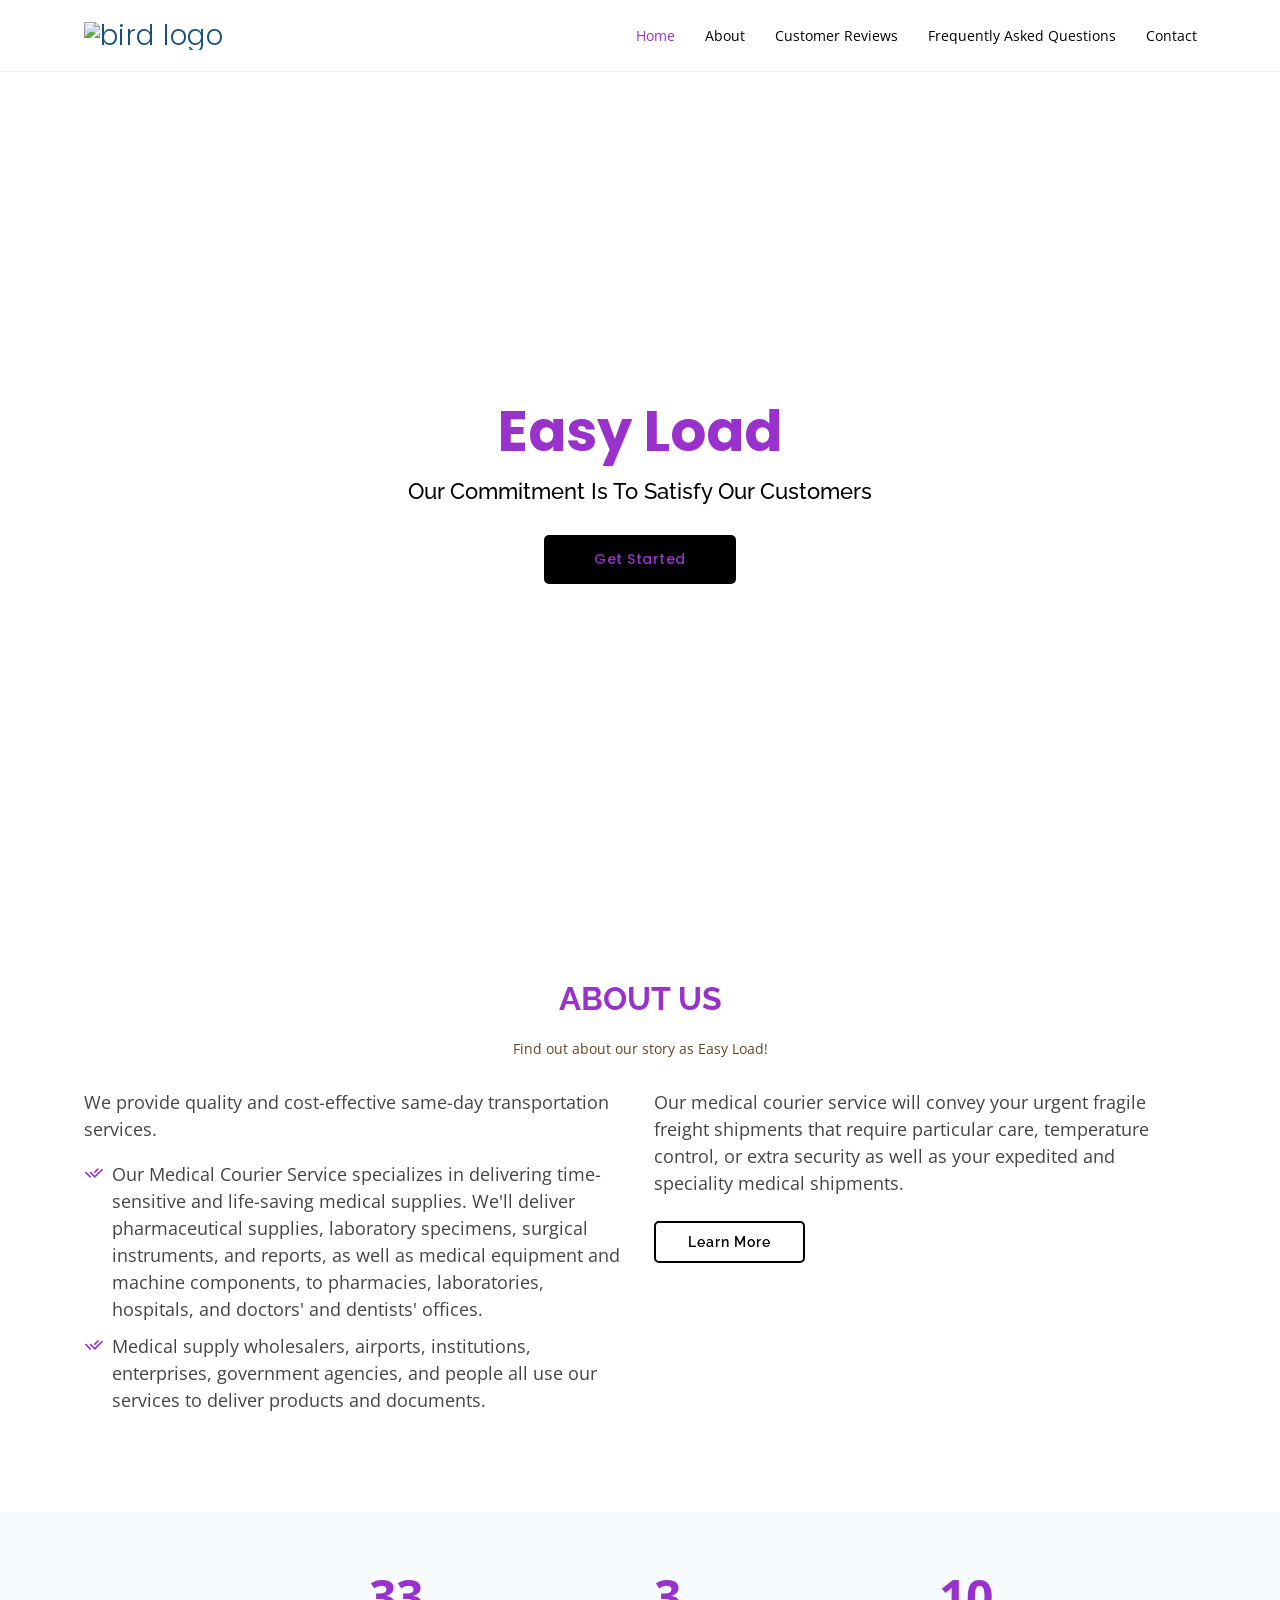
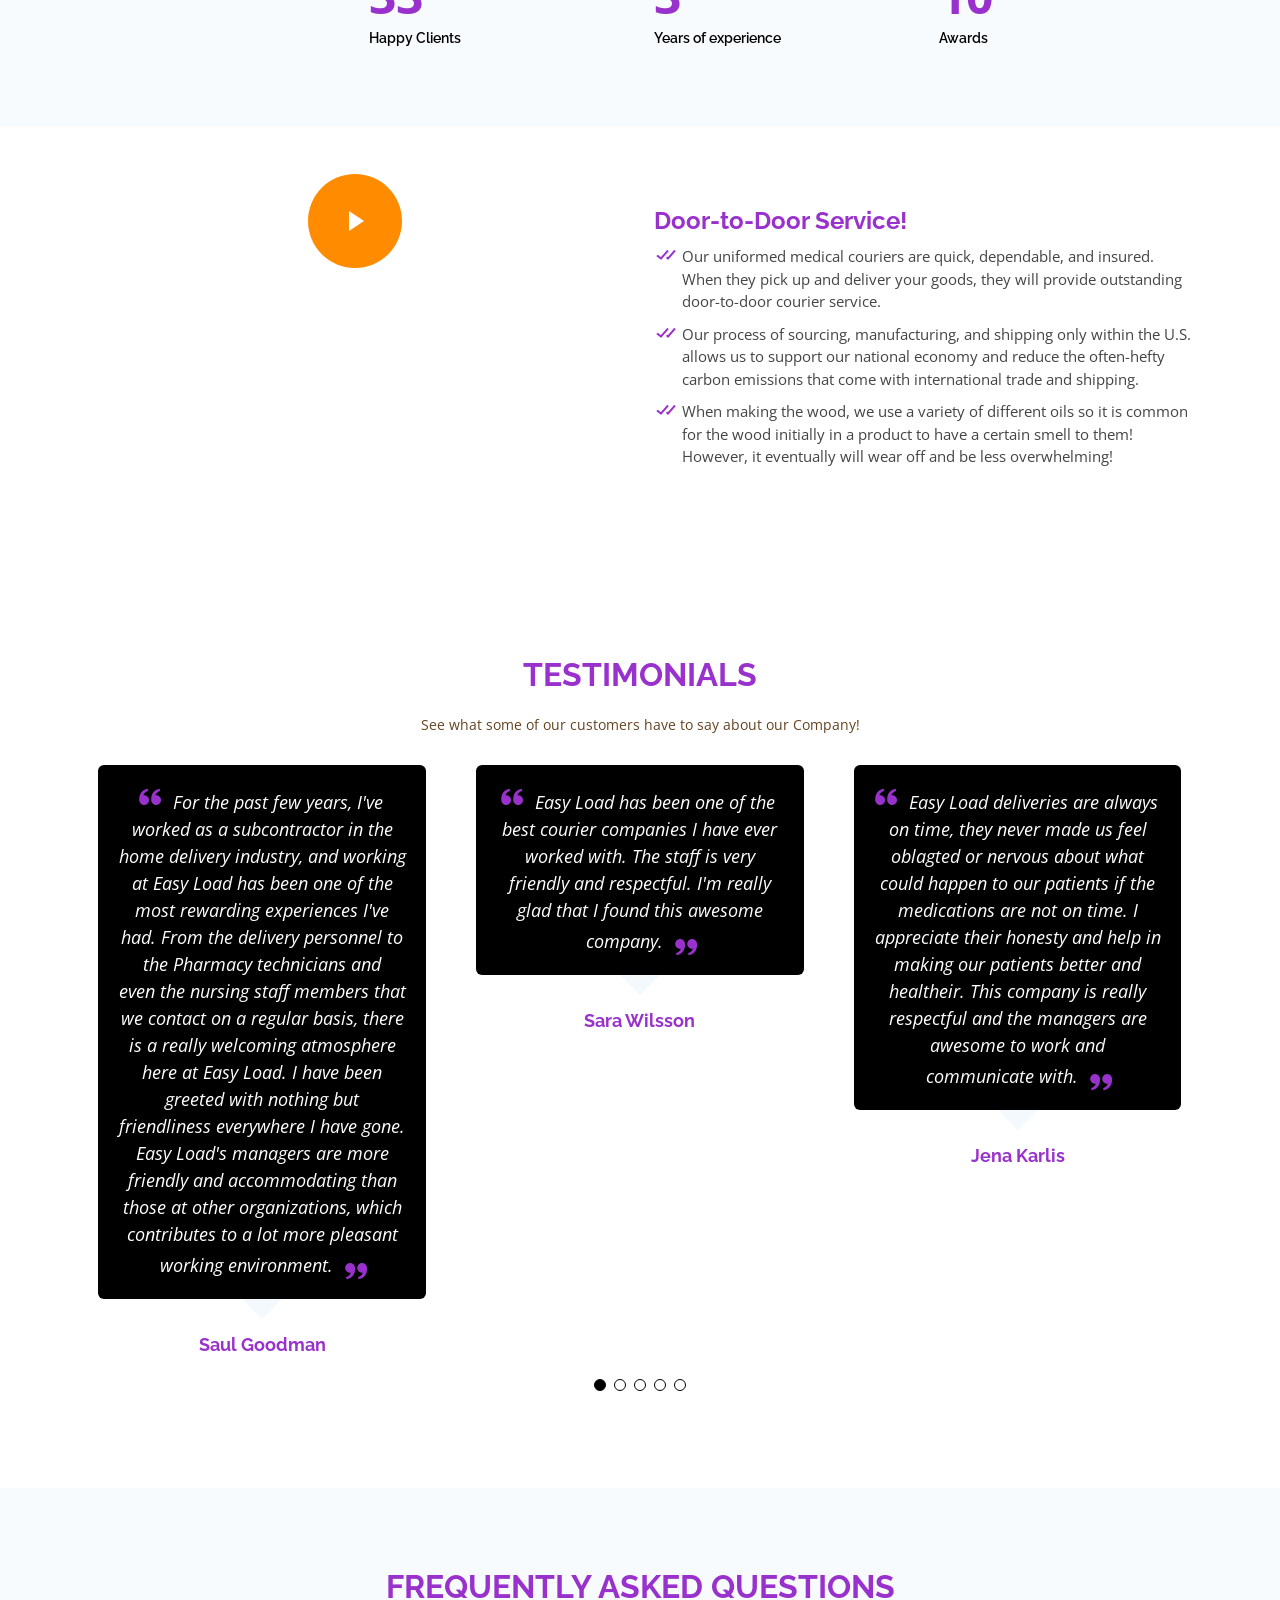
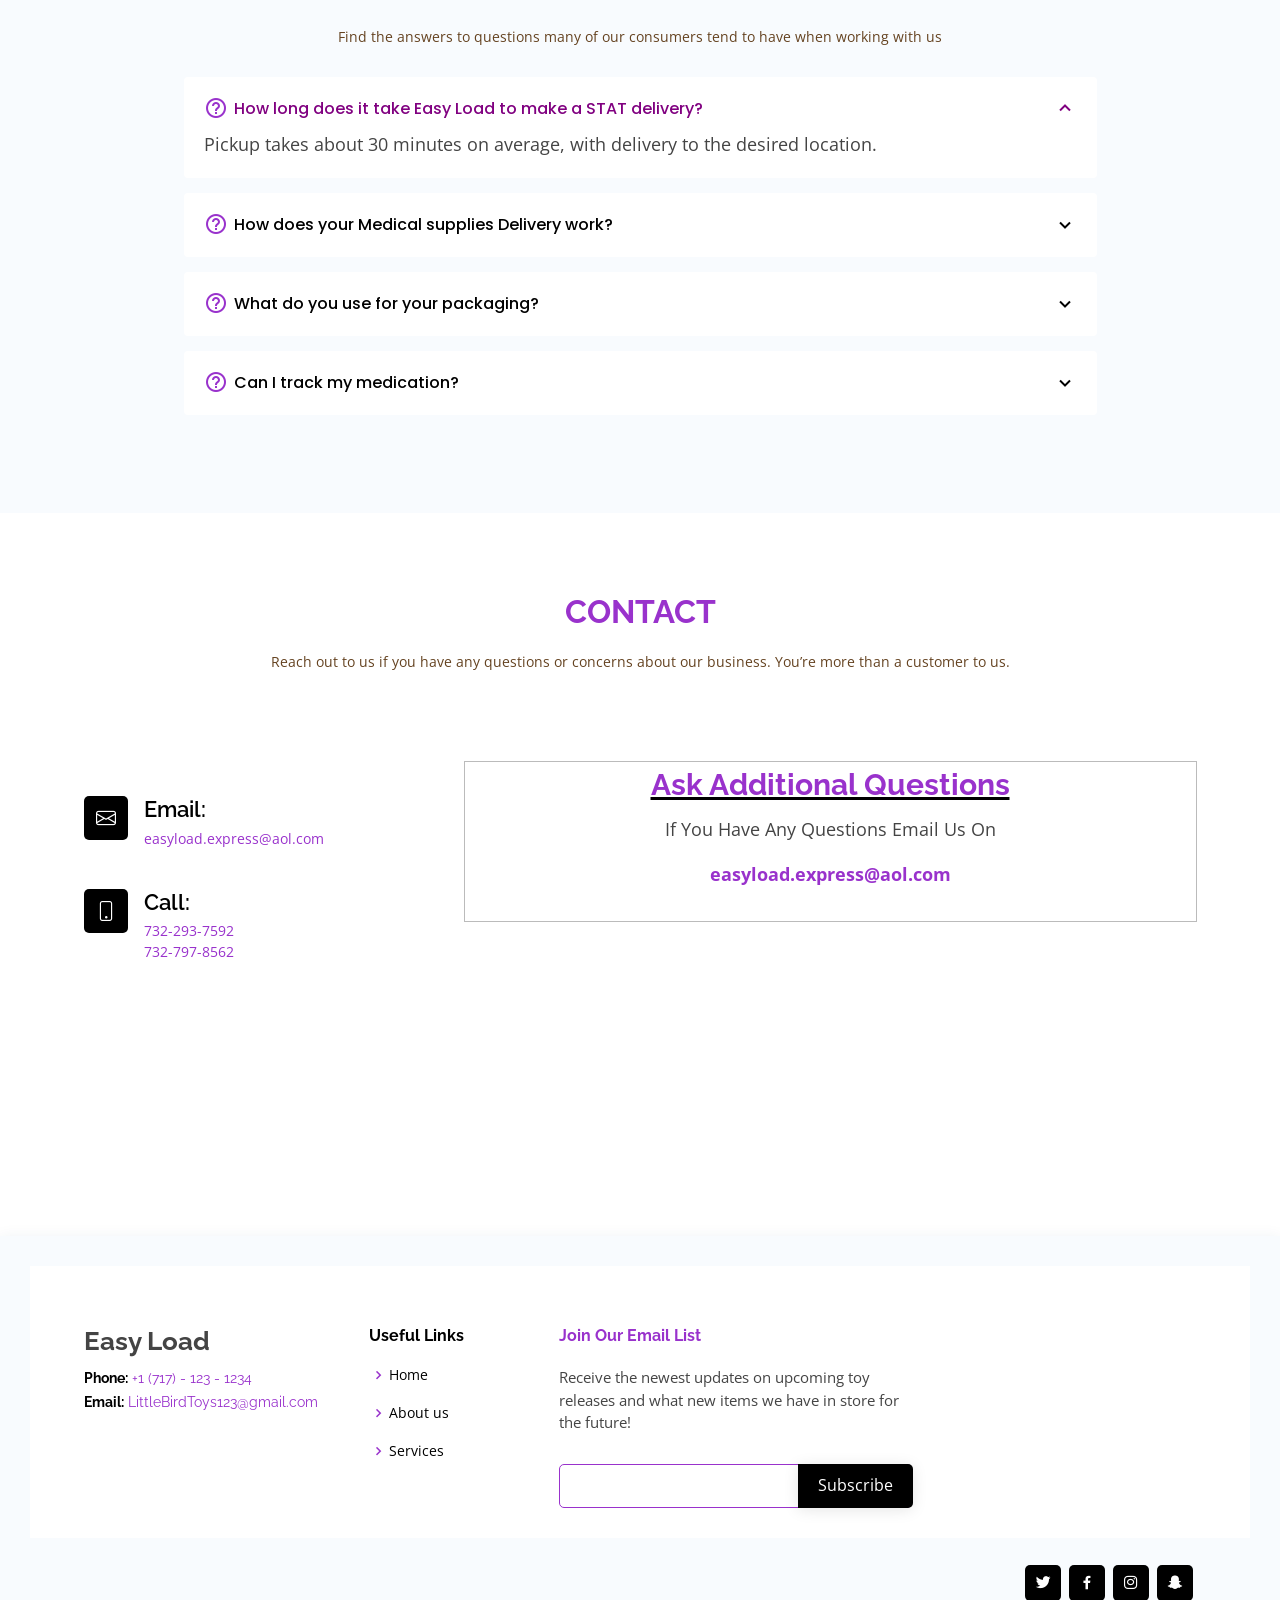
==== commit 28ba9975: "Add files via upload" ====
--- a/Little-Bird-main/index.html
+++ b/Little-Bird-main/index.html
@@ -124,14 +124,7 @@
 
           <div class="col-lg-3 col-md-5 col-6 d-md-flex align-items-md-stretch">
             <div class="count-box">
-              <span data-purecounter-start="0" data-purecounter-end="85" data-purecounter-duration="2" class="purecounter"></span>
-              <p>Projects</p>
-            </div>
-          </div>
-
-          <div class="col-lg-3 col-md-5 col-6 d-md-flex align-items-md-stretch">
-            <div class="count-box">
-              <span data-purecounter-start="0" data-purecounter-end="30" data-purecounter-duration="2" class="purecounter"></span>
+              <span data-purecounter-start="0" data-purecounter-end="6" data-purecounter-duration="2" class="purecounter">6</span>
               <p>Years of experience</p>
             </div>
           </div>
@@ -155,8 +148,8 @@
         <div class="row">
 
           <div class="col-lg-6 video-box align-self-baseline" data-aos="fade-right" data-aos-delay="100">
-            <img src="https://i.imgur.com/R7k2dpt.png" class="img-fluid" alt="">
-            <a href="https://www.youtube.com/watch?v=6HMXDOgQuZU" class="glightbox play-btn mb-4" data-vbtype="video" data-autoplay="true"></a>
+            <img src="https://i.imgur.com/LeDEEM2.png" class="img-fluid" alt="">
+            <a href="https://www.youtube.com/embed/WXfsColqFJU" class="glightbox play-btn mb-4" data-vbtype="video" data-autoplay="true"></a>
           </div>
 
           <div class="col-lg-6 pt-3 pt-lg-0 content" data-aos="fade-left" data-aos-delay="100">
@@ -176,94 +169,10 @@
     </section><!-- End About Video Section -->
 
     <!-- ======= Cta Section ======= -->
-    <section id="cta" class="cta">
-      <div class="container" data-aos="zoom-in">
-        <div class="text-center">
-          <h3>OUR NEWEST 2022 DEALS</h3>
-          <p id="press-quote">On Memorial Day Weekend, 20% off sale on any item</p>
-        </div>
-
-      </div>
-    </section><!-- End Cta Section -->
-
-
-
-    <section id="cta" class="cta">
-      <div class="container" data-aos="zoom-in">
-        <div class="text-center">
-          <h3>Click For A Toy Description</h3>
-          <div class="accordion" id="accordionExample">
-            <div class="accordion-item">
-              <h2 class="accordion-header" id="headingOne">
-                <button class="accordion-button" type="button" data-bs-toggle="collapse" data-bs-target="#collapseOne" aria-expanded="true" aria-controls="collapseOne">
-                  Wooden Toy Airplane
-                </button>
-              </h2>
-              <div id="collapseOne" class="accordion-collapse collapse show" aria-labelledby="headingOne" data-bs-parent="#accordionExample">
-                <div class="accordion-body">
-                  <p>While defying gravity and soaring in the sky is every boys dream, we helped to keep their dreams alive with our wooden toy airplane. With our production of the toy airplane here at Little Bird Toys in Toms River, NJ, the airplane
-                    comes ready to fly with a kid-safe Natural Harvest Finish and a propeller that spins with real rolling wheels. It is made out of solid wood and perfectly safe for young kids!</p>
-                </div>
-              </div>
-            </div>
-            <div class="accordion-item">
-              <h2 class="accordion-header" id="headingTwo">
-                <button class="accordion-button collapsed" type="button" data-bs-toggle="collapse" data-bs-target="#collapseTwo" aria-expanded="false" aria-controls="collapseTwo">
-                  Wooden Toy Train
-                </button>
-              </h2>
-              <div id="collapseTwo" class="accordion-collapse collapse" aria-labelledby="headingTwo" data-bs-parent="#accordionExample">
-                <div class="accordion-body">
-                  <p>Our toy train is a beautifully handmade set including an engine, three interchangeable cars, and a handmade detailed artwork made of real beech wood. Our train is a fully ecological product with only natural materials that are
-                    high quality and durable. It is a perfect gift for any holiday and is suitable for children to have guaranteed fun at any age!!</p>
-                </div>
-              </div>
-            </div>
-            <div class="accordion-item">
-              <h2 class="accordion-header" id="headingThree">
-                <button class="accordion-button collapsed" type="button" data-bs-toggle="collapse" data-bs-target="#collapseThree" aria-expanded="false" aria-controls="collapseThree">
-                  Wooden Toy Boat
-                </button>
-              </h2>
-              <div id="collapseThree" class="accordion-collapse collapse" aria-labelledby="headingThree" data-bs-parent="#accordionExample">
-                <div class="accordion-body">
-                  <p>Our boat has a model that really floats and makes a great bath toy for young children. It is a safe and simple outlook and encourages any child to use their imagination. This product is handcrafted in Maine with soft and rounded
-                    corners and contains edges to nourish a child's senses. It is built with solid Maine white pine in order to be sturdy enough too withstand years of use.</p>
-                </div>
-              </div>
-            </div>
-            <div class="accordion-item">
-              <h2 class="accordion-header" id="headingFour">
-                <button class="accordion-button collapsed" type="button" data-bs-toggle="collapse" data-bs-target="#collapseFour" aria-expanded="false" aria-controls="collapseFour">
-                  Wooden Block Toy Set
-                </button>
-              </h2>
-              <div id="collapseFour" class="accordion-collapse collapse" aria-labelledby="headingFour" data-bs-parent="#accordionExample">
-                <div class="accordion-body">
-                  <p>This product is constructed with a high-grade quality and has hardwood blocks that are study, solid, and safe for kids to use. It includes naturally finished and smooth-sanded hardwood blocks that add a special effect. Our block
-                    toy set is specially packaged in a wooden storage crate that can be used for other storage as well.</p>
-                </div>
-              </div>
-            </div>
-            <div class="accordion-item">
-              <h2 class="accordion-header" id="headingFive">
-                <button class="accordion-button collapsed" type="button" data-bs-toggle="collapse" data-bs-target="#collapseFive" aria-expanded="false" aria-controls="collapseFive">
-                  Wooden Toy Car
-                </button>
-              </h2>
-              <div id="collapseFive" class="accordion-collapse collapse" aria-labelledby="headingFive" data-bs-parent="#accordionExample">
-                <div class="accordion-body">
-                  <p>Our wooden toy car is beautifully handcrafted and it is a <strong>one-of-a-kind</strong> product in our business. This toy will also spark imagination and active play in children. When constructed, the cars are handcrafted from a
-                    variety of domestic and exotic hardwoods that include maple, oak, mahogany, cherry woods, etc that are coated to hold its color.</p>
-                  <p><strong>**Please note there may be choking hazards with small children. The cars have some small parts that might easily break with improper use**</strong></p>
-                </div>
-              </div>
-            </div>
-          </div>
-        </div>
-
-      </div>
-    </section><!-- End Cta Section -->
+
+
+
+
 
     <!-- ======= Testimonials Section ======= -->
     <section id="testimonials" class="testimonials">
@@ -412,8 +321,7 @@
 
         <div class="section-title">
           <h2>Contact</h2>
-          <p>Reach out to us if you have any questions or concerns about our business and any are always welcome to stop by our store anytime! You’re more than a customer to us – you’re a part of our family! We love hearing stories of how your
-            children and grandchildren are playing with our toys! </p>
+          <p>Reach out to us if you have any questions or concerns about our business. You’re more than a customer to us. </p>
         </div>
 
 
@@ -433,7 +341,8 @@
               <div class="phone">
                 <i class="bi bi-phone"></i>
                 <h4>Call:</h4>
-                <p>pending</p>
+                <p>732-293-7592</p>
+                <p>732-797-8562</p>
               </div>
 
             </div>
@@ -445,16 +354,12 @@
               <fieldset id="signUp">
                 <legend>Ask Additional Questions</legend>
 
-                <label for="nameField">Name:</label>
-                <input id="nameField" name="nameField" type="text" class="textfield" value="First and Last Name" onfocus="clearName();" onblur="resetName();">
-
-                <label for="phoneField">Phone:</label>
-                <input id="phoneField" name="phoneField" type="text" class="textfield" value="Example: 212-123-1234" onfocus="clearPhone();" onblur="resetPhone();">
-
-                <label for="phoneField">Email:</label>
-                <input id="emailField" name="emailField" type="text" class="textfield" value="Example: johndoe123@gmail.com" onfocus="clearEmail();" onblur="resetEmail();">
-
-                <input id="submit" type="submit" name="submit" value="Sign Me Up">
+                <div class="form">
+                <p>If You Have Any Questions Email Us On</p>
+              </div>
+              <div class="sumbitt">
+                <p><b>easyload.express@aol.com</b></p>
+                </div>
 
               </fieldset>
             </form>
@@ -493,13 +398,6 @@
             </ul>
           </div>
 
-          <div class="col-lg-3 col-md-6 footer-links">
-            <h4>Store Hours</h4>
-            <ul>
-              <li><i class="bx bx-chevron-right"></i><span class="font">Weekdays:</span> 7:00 AM to 4:30 PM</li>
-              <li><i class="bx bx-chevron-right"></i><span class="font">Saturdays:</span> 10:00 AM to 2:00 PM</li>
-            </ul>
-          </div>
 
           <div class="col-lg-4 col-md-6 footer-newsletter">
             <h4>Join Our Email List</h4>
@@ -518,7 +416,7 @@
       <div class="me-md-auto text-center text-md-start">
         <div class="copyright">
         </div>
-        
+
       </div>
       <div class="social-links text-center text-md-right pt-3 pt-md-0">
         <a href="https://www.twitter.com/LittleBirdToyCo" class="twitter"><i class="bx bxl-twitter"></i></a>
--- a/Little-Bird-main/assets/css/style.css
+++ b/Little-Bird-main/assets/css/style.css
@@ -53,7 +53,7 @@
   line-height: 0;
 }
 .back-to-top:hover {
-  background: #FF8C00;
+  background: #9932CC;
   color: #fff;
 }
 .back-to-top.active {
@@ -558,16 +558,17 @@
 }
 .counts .count-box {
   width: 100%;
-  text-align: center;
+  align-content:center;
 }
 .counts .count-box span {
   font-size: 48px;
   line-height: 48px;
   display: block;
   font-weight: 700;
-  color: #FF8C00;
+  color: #9932CC;
   margin-left: 80px;
   margin: auto;
+  align-content:center;
 }
 .counts .count-box p {
   padding: 8px 0 0 0;
@@ -575,6 +576,7 @@
   font-weight: 600;
   font-size: 14px;
   color: Black;
+  align-content:center;
 }
 
 /*--------------------------------------------------------------
@@ -1618,7 +1620,7 @@
 }
 #footer .footer-top .footer-links ul i {
   padding-right: 2px;
-  color: #FF8C00;
+  color: #9932CC;
   font-size: 18px;
   line-height: 1;
 }
@@ -1770,3 +1772,10 @@
 .textfield:focus {
 	background: #FBF8D2;
 }
+.form{
+  text-align: center;
+}
+.sumbitt{
+  text-align: center;
+  color:#9932CC;
+}
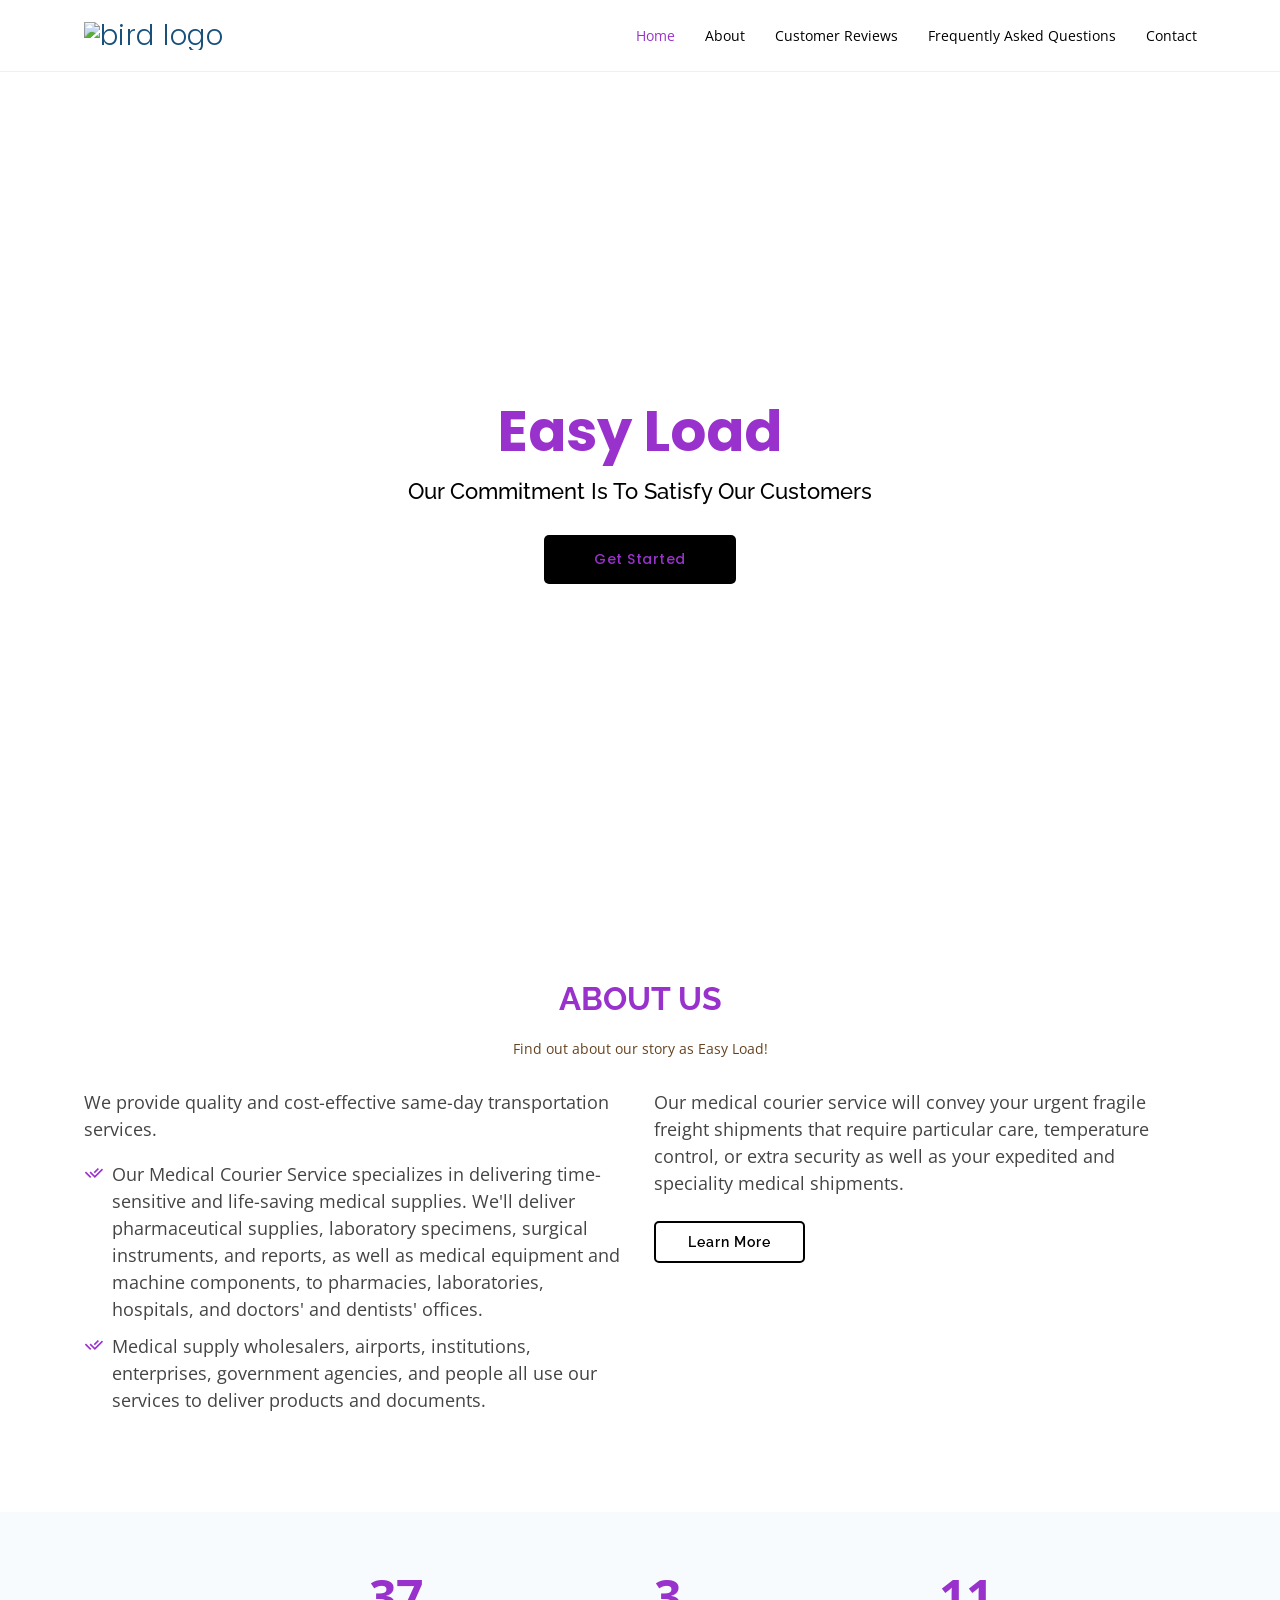
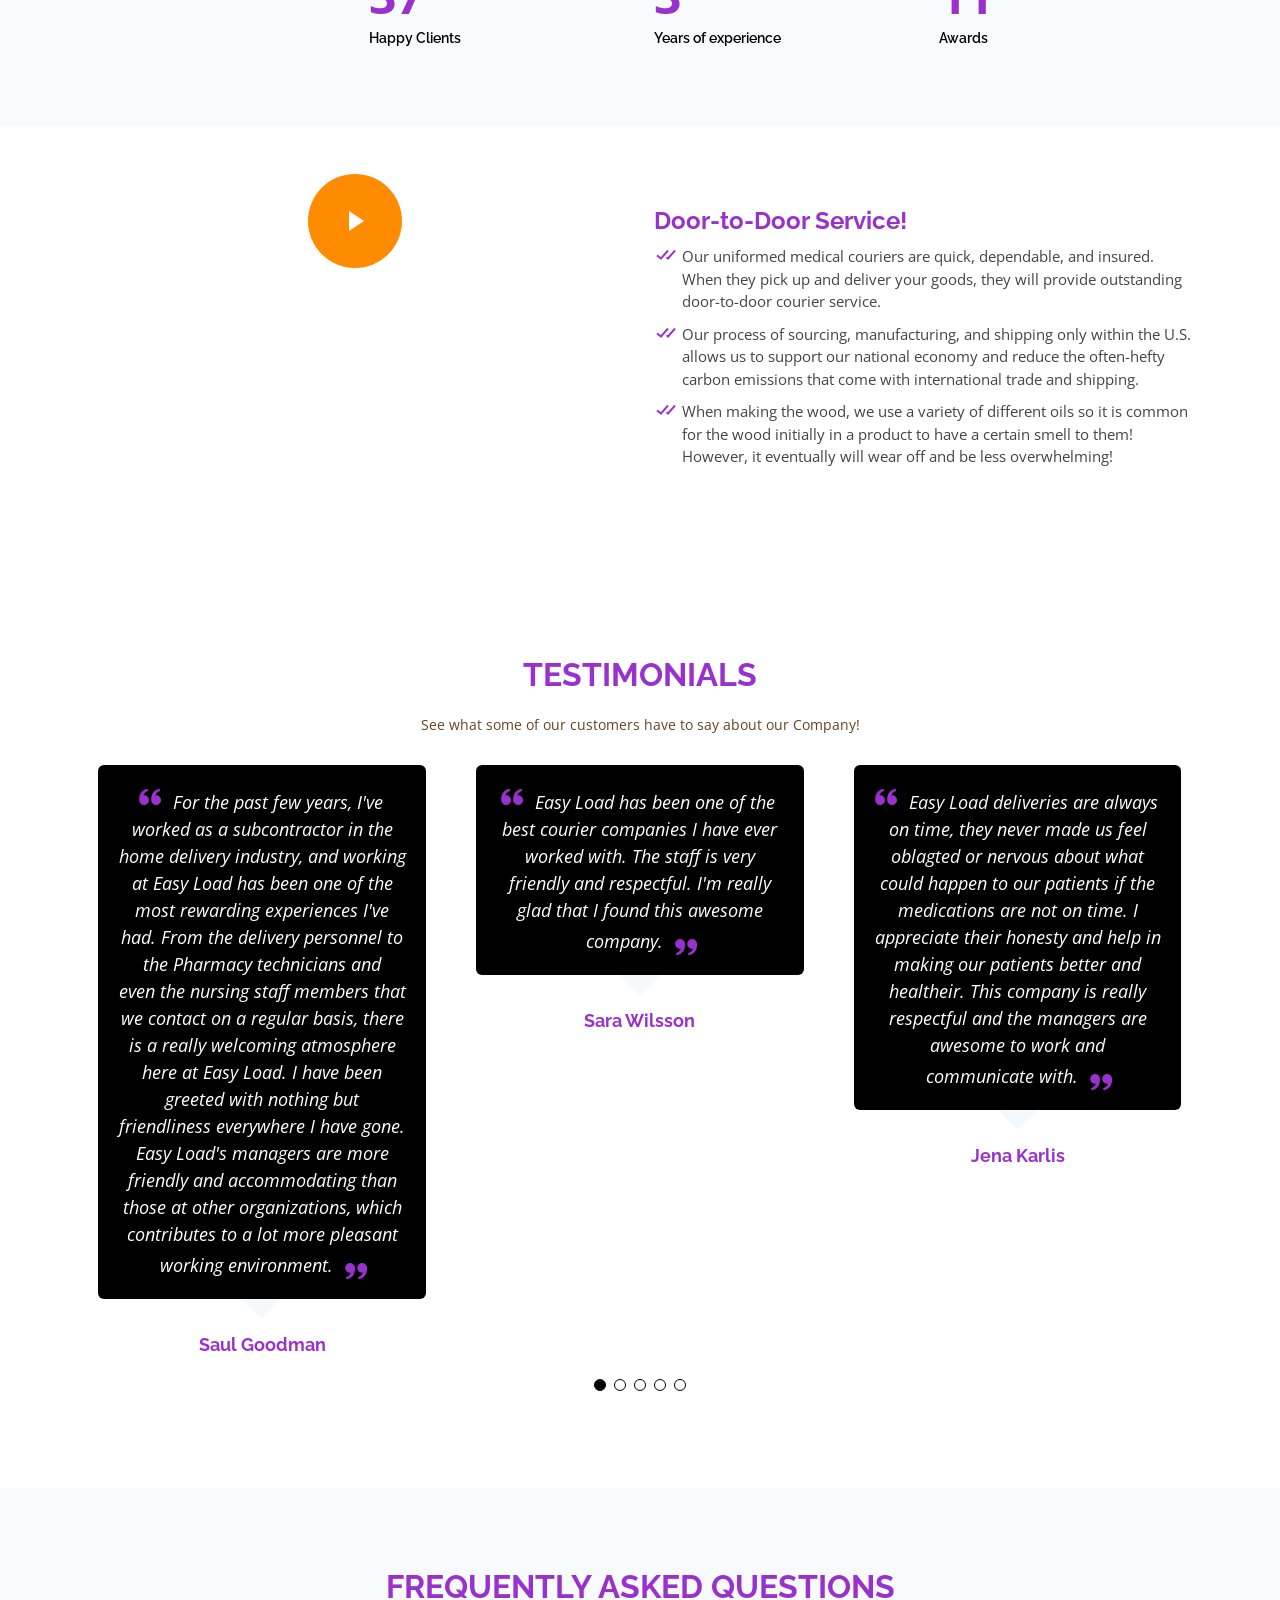
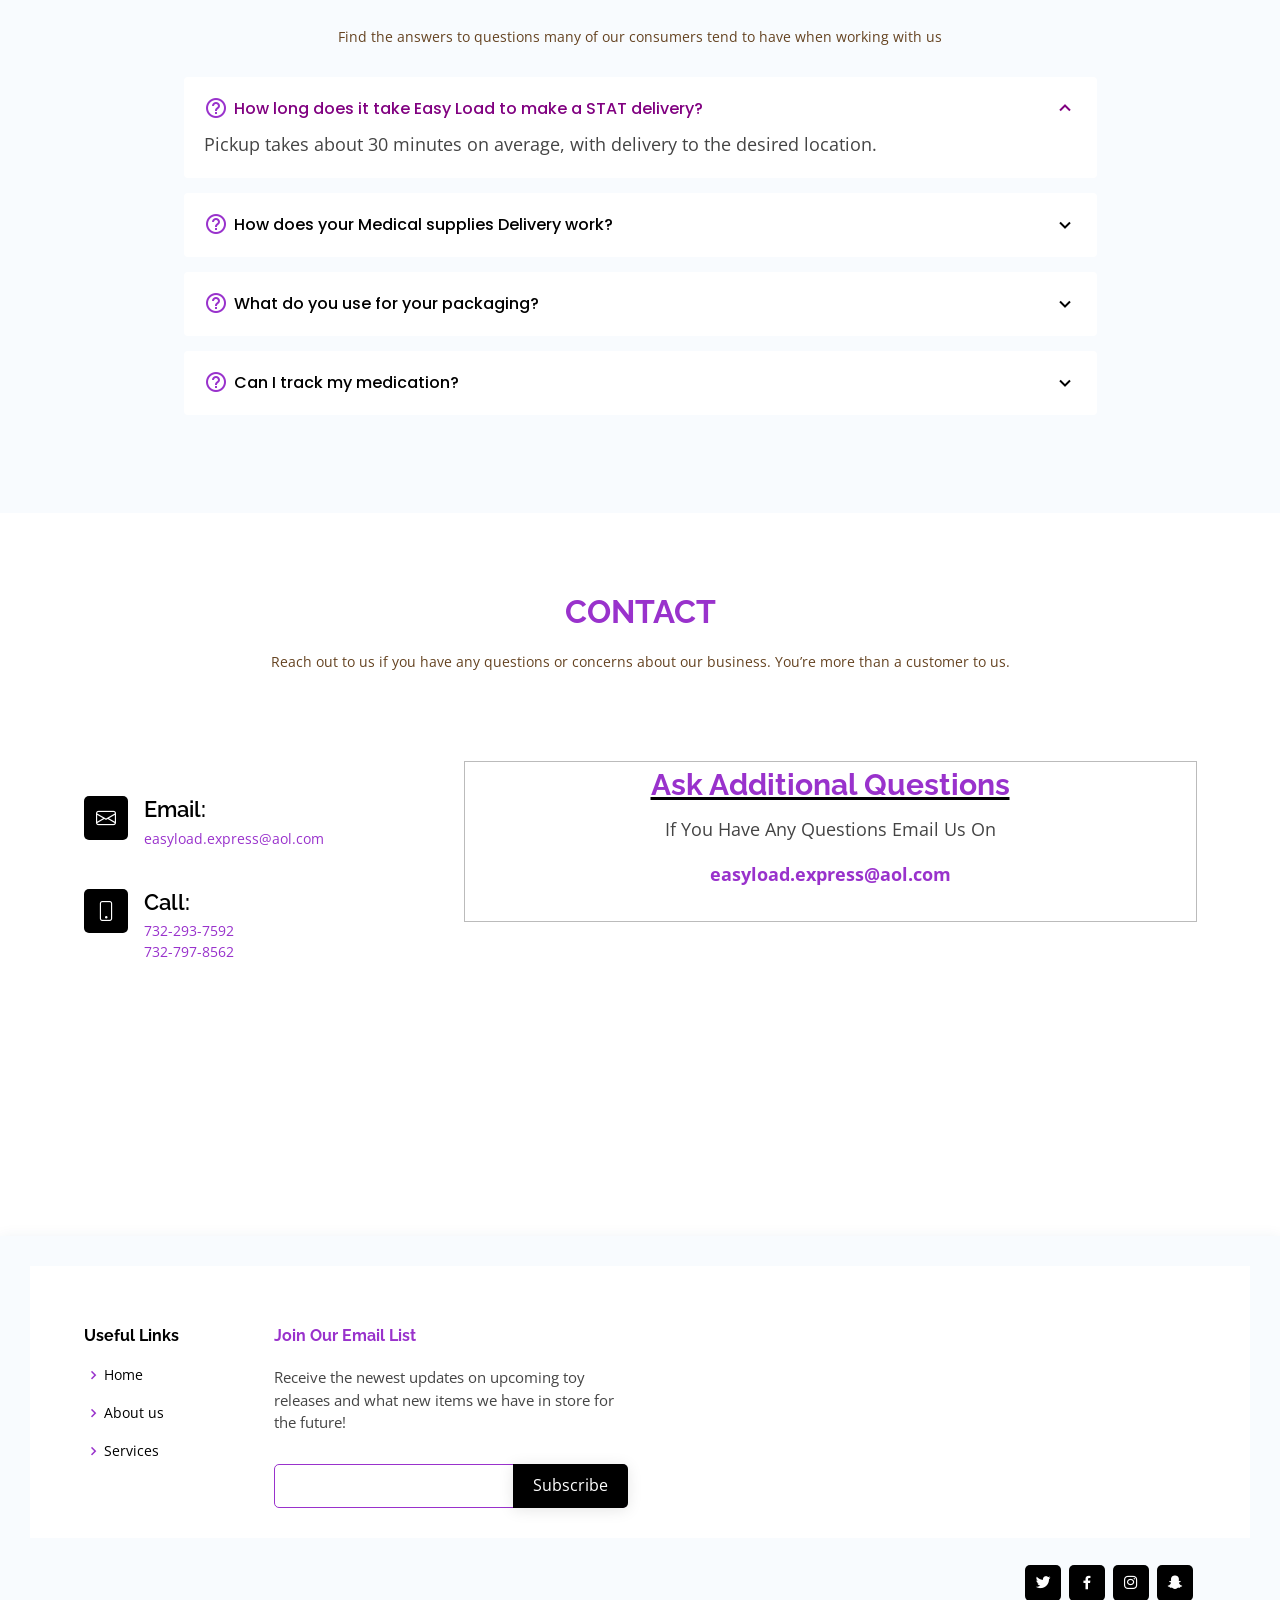
==== commit fecb82d3: "Add files via upload" ====
--- a/Little-Bird-main/index.html
+++ b/Little-Bird-main/index.html
@@ -381,14 +381,6 @@
       <div class="container">
         <div class="row">
 
-          <div class="col-lg-3 col-md-6 footer-contact">
-            <h3>Easy Load</h3>
-            <p>
-              <strong class="weight">Phone:</strong> +1 (717) - 123 - 1234<br>
-              <strong class="weight">Email:</strong> LittleBirdToys123@gmail.com<br>
-            </p>
-          </div>
-
           <div class="col-lg-2 col-md-6 footer-links">
             <h4>Useful Links</h4>
             <ul>
